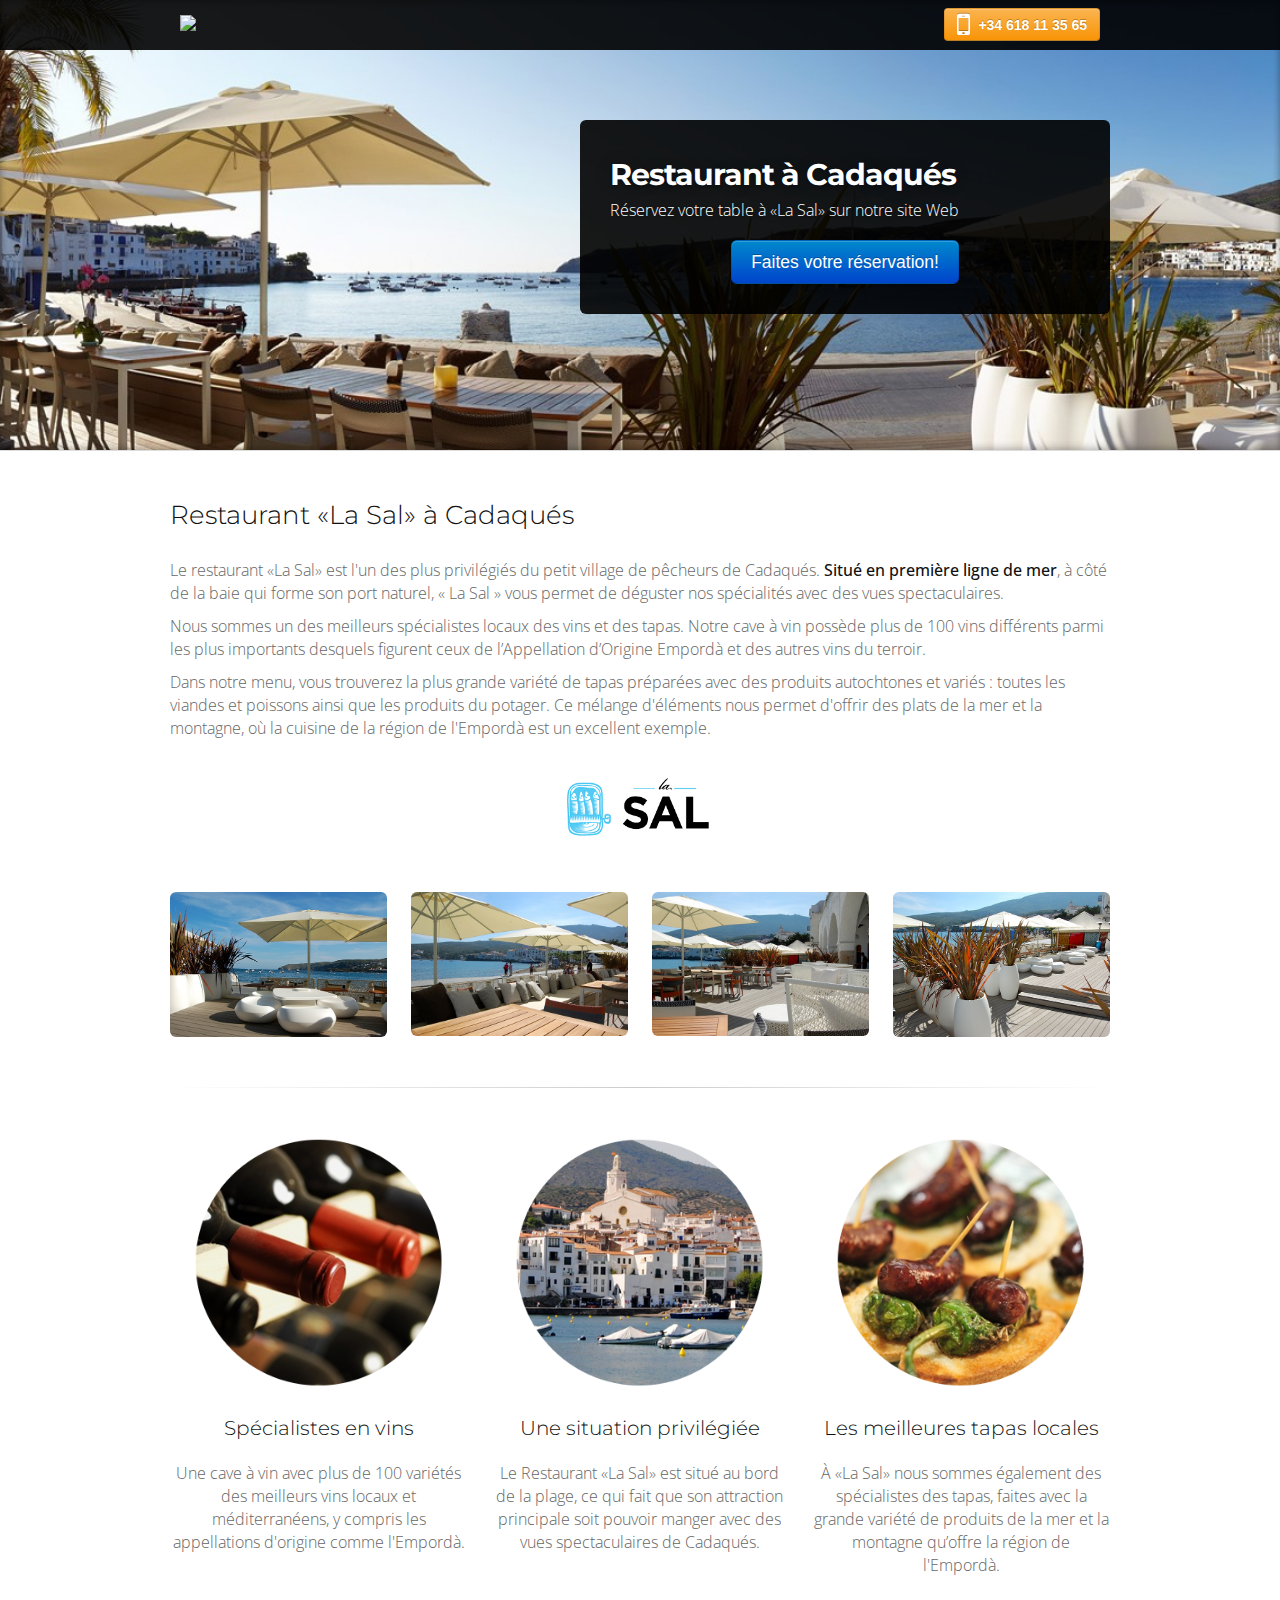
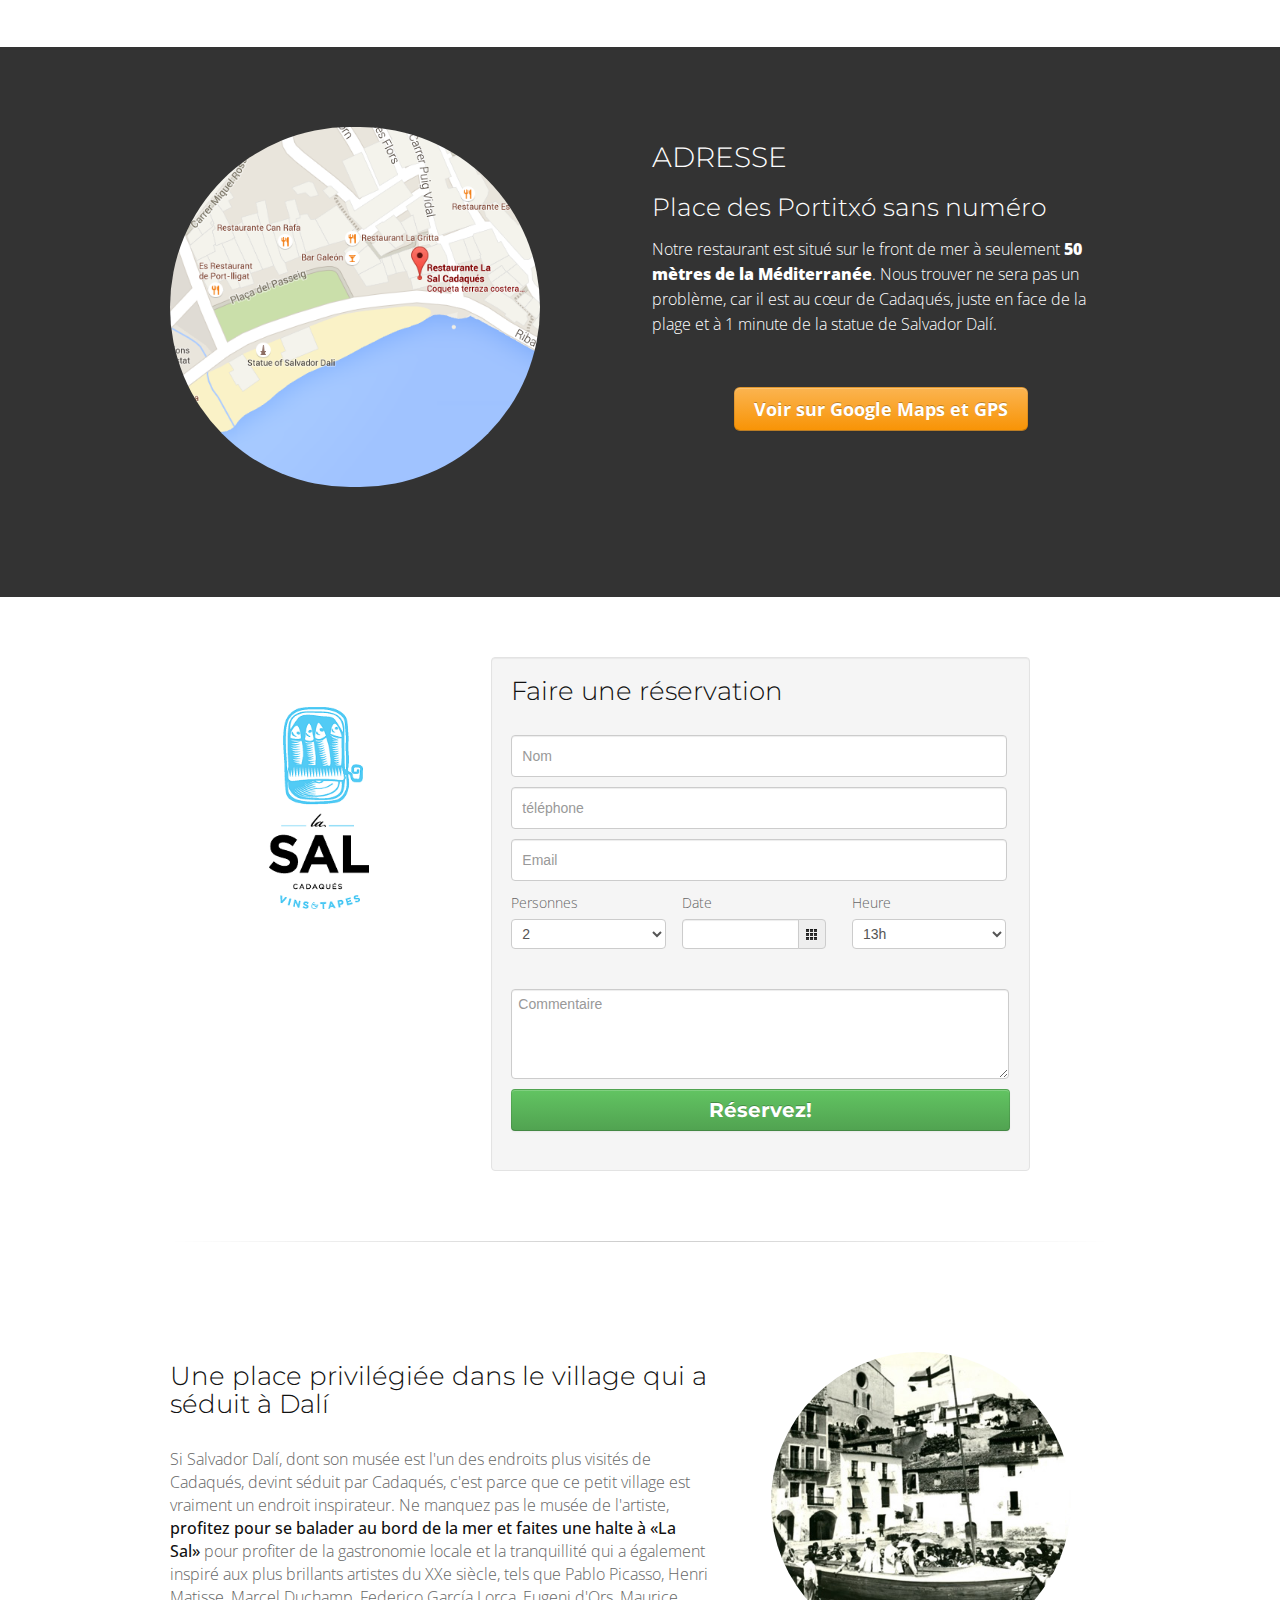
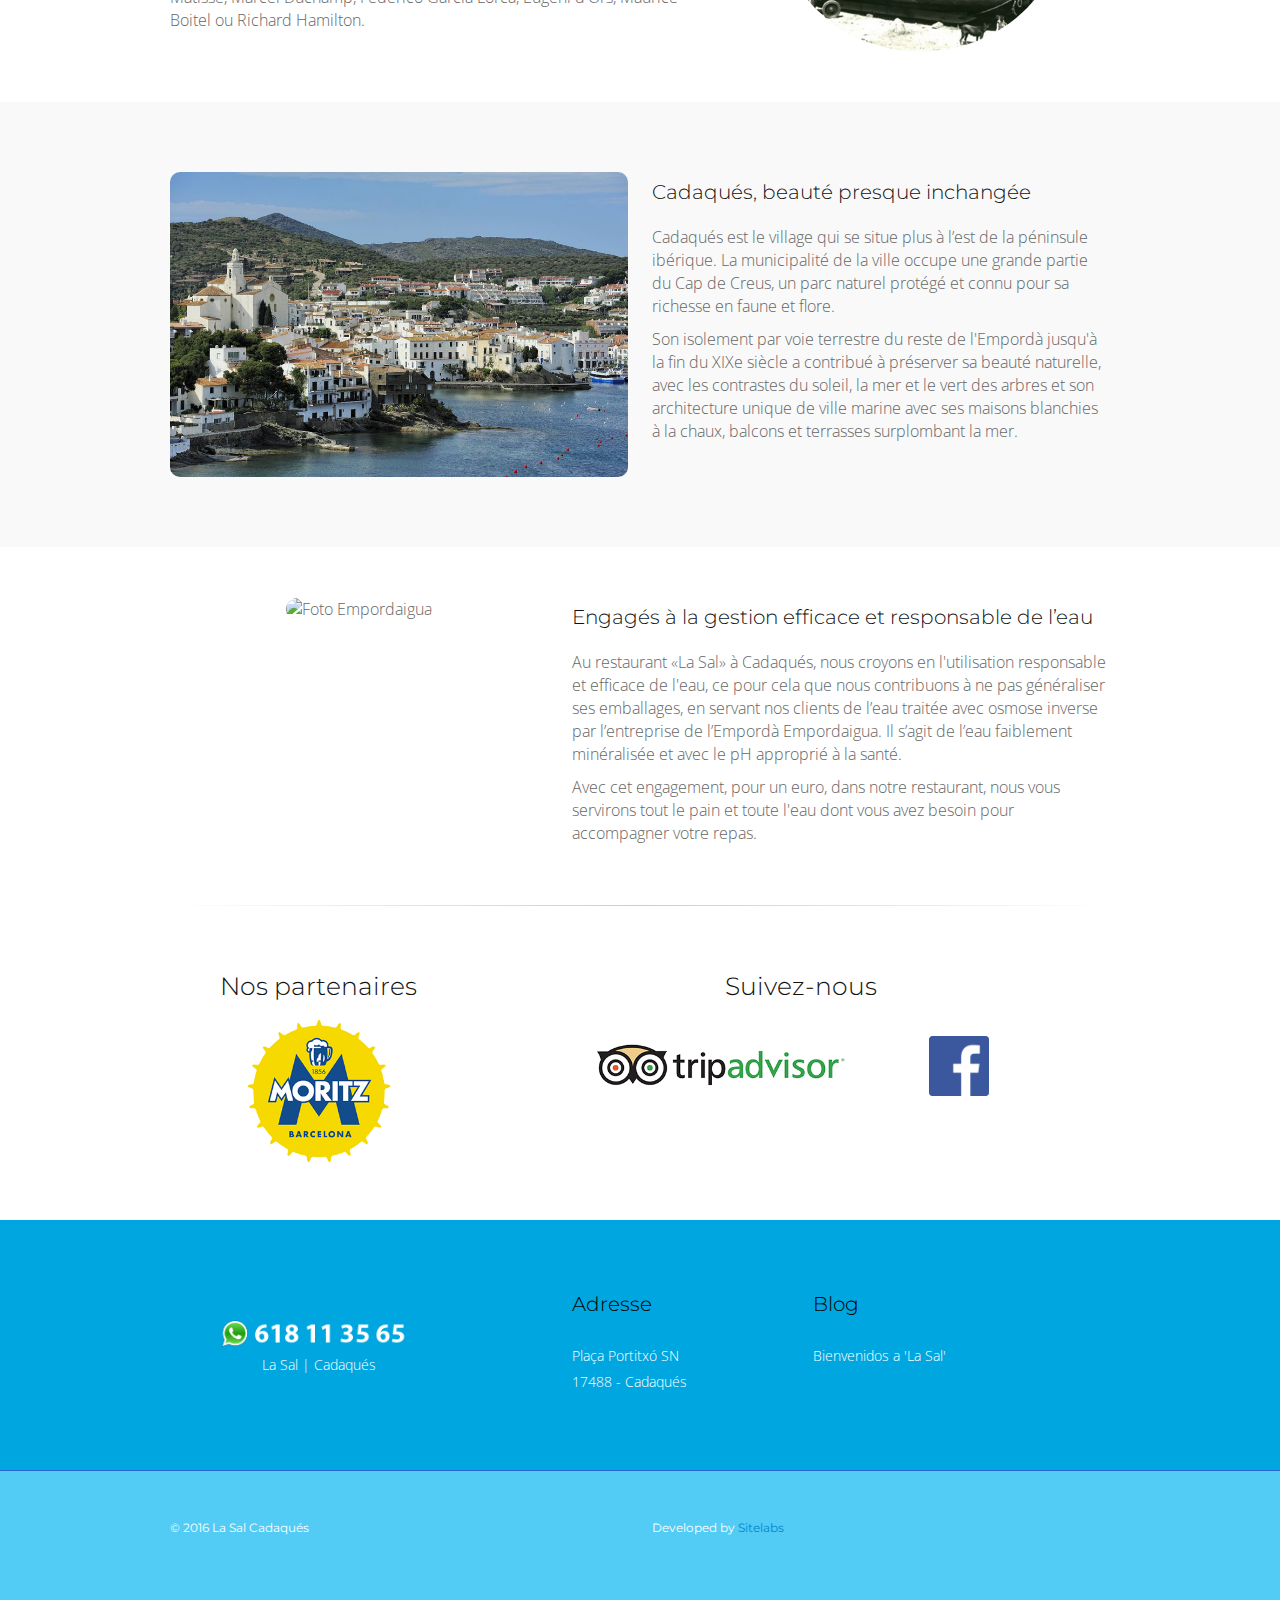
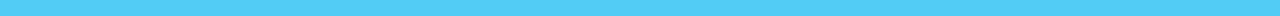
==== index.html @ 316ff5d0 "Developed by sitelabs" ====
<!DOCTYPE html>
<head>
  <meta name="viewport" content="width=device-width, initial-scale=1.0">
  <meta charset="UTF-8" />
  <title>Restaurant à Cadaqués - La Sal</title>
      <link rel="stylesheet" type="text/css" media="all" href="css/lightbox.min.css"/>

  <link rel="stylesheet" type="text/css" media="all" href="bootstrap.css" />
  <link rel="stylesheet" type="text/css" media="all" href="docs.css" />
  <link rel="stylesheet" type="text/css" media="all" href="style.css" />
  <link rel="stylesheet" type="text/css" media="all" href="css/bootstrap-datepicker.css"/>

  <link href='http://fonts.googleapis.com/css?family=Open+Sans:300,400,700' rel='stylesheet' type='text/css'>
  <link href='https://fonts.googleapis.com/css?family=Montserrat:400,700' rel='stylesheet' type='text/css'>
  <link rel="stylesheet" href="http://maxcdn.bootstrapcdn.com/font-awesome/4.3.0/css/font-awesome.min.css">
  <link rel="alternate" href="http://restaurantcadaques.fr/" hreflang="fr-FR" />
  <link rel="alternate" href="http://lasalcadaques.com/" hreflang="es-ES" />
  <meta name="description" content="Le restaurant «La Sal» est l&#039;un des plus privilégiés du petit village de pêcheurs de Cadaqués. Situé en première ligne de mer, à côté de la baie qui forme son port naturel, « La Sal » vous permet de déguster nos spécialités avec des vues spectaculaires."/>
  <link rel="canonical" href="http://restaurantcadaques.fr/" />
  <meta property="og:locale" content="fr_FR" />
  <meta property="og:type" content="website" />
  <meta property="og:title" content="Restaurant à Cadaqués - La Sal" />
  <meta property="og:description" content="Le restaurant «La Sal» est l&#039;un des plus privilégiés du petit village de pêcheurs de Cadaqués. Situé en première ligne de mer, à côté de la baie qui forme son port naturel, « La Sal » vous permet de déguster nos spécialités avec des vues spectaculaires." />
  <meta property="og:url" content="http://restaurantcadaques.fr/" />
  <link rel='shortlink' href='http://restaurantcadaques.fr/' />
  <script src="http://getbootstrap.com/2.3.2/assets/js/jquery.js"></script>
  <script src="http://getbootstrap.com/2.3.2/assets/js/bootstrap.js"></script>
  <script src="js/bootstrap-datepicker.js"></script>
  <script src="js/locales/bootstrap-datepicker.fr.min.js" charset="UTF-8"></script>
  <script src="js/locales/bootstrap-datepicker.fr-CH.min.js" charset="UTF-8"></script>

</head>
<body>
  <div class="navbar navbar navbar-static-top" style="font-family: arial; font-weight: bold;">
    <div class="supra-header">
      <div class="container">
        <div style="float: left;
          color: #ccc;
          height: 0px !important;
          margin-top: 0px !important;
          padding-top: 0px !important;
          display: inline;
          line-height: 0px;">
          <div style="padding: 0px 10px 0px 0px; display:inline; font-size:14px;">
            <div id="TA_socialButtonBubbles979" class="TA_socialButtonBubbles">
              <ul id="tAW6vbIi" class="TA_links 1vDCCYO35QNq">
                <li id="2usbjla86dh" class="i0vZUj">
                  <a target="_blank" href="http://www.tripadvisor.es/Restaurant_Review-g580326-d2718747-Reviews-La_Sal-Cadaques_Costa_Brava_Province_of_Girona_Catalonia.html"><img src="https://www.tripadvisor.es/img/cdsi/img2/branding/socialWidget/20x28_green-21693-2.png"/></a>
                </li>
              </ul>
            </div>
          </div>
        </div>
        <div style="float:right; color: #ccc;">
          
          <div style="padding: 0px 10px 0px 0px; display:inline; font-size:14px;"> <a onclick="ga('send', 'event', 'telefono', 'llamadatelefono');" class="btn-warning btn" href="tel:+34618113565"><i class="fa fa-mobile"></i><span class="numero">+34 618 11 35 65</span></a></div>
        </div>
      </div>
    </div>
  </div>
  <header class="jumbotron subhead">
    <div class="container" >
      <div class="row fluid">
        <div class="span5" style="margin-top: 120px; float:right; background:rgba(0,0,0, 0.9); padding:30px; border-radius:6px">
          <h1>Restaurant à Cadaqués</h1>
          <p>Réservez votre table à «La Sal» sur notre site Web</p>
          <div style="text-align:center">
            <a href="#reservation"><button class="btn btn-large btn-primary" type="button">Faites votre réservation!</button></a>
          </div>
        </div></div>
      </div>
    </header>
    <div class="container">
      <div class="row-fluid" style="margin-top:40px" >
        <div class="span12">
          <h2>Restaurant «La Sal» à Cadaqués</h2>
          <p>Le restaurant «La Sal» est l'un des plus privilégiés du petit village de pêcheurs de Cadaqués. <strong>Situé en première ligne de mer</strong>, à côté de la baie qui forme son port naturel, « La Sal » vous permet de déguster nos spécialités avec des vues spectaculaires.</p>
          
          <p>Nous sommes un des meilleurs spécialistes locaux des vins et des tapas. Notre cave à vin possède plus de 100 vins différents parmi les plus importants desquels figurent ceux de l’Appellation d’Origine Empordà et des autres vins du terroir.</p>
          
          <p>Dans notre menu, vous trouverez la plus grande variété de tapas préparées avec des produits autochtones et variés : toutes les viandes et poissons ainsi que les produits du potager. Ce mélange d'éléments nous permet d'offrir des plats de la mer et la montagne, où la cuisine de la région de l'Empordà est un excellent exemple.</p>
        </div>
        
      </div>



      <div class="text-center" style="margin-top:0px">
        <img class="logo" src="lasal-logo.png">
      </div>

      
      <div class="row-fluid sliderdesktop" style="margin-top:40px">
        
        <div class="span3">
 <a class="example-image-link" href="restaurant-terrasse.JPG" data-lightbox="example-set" data-title="Terrasse"><img class="example-image img-rounded slide-image" src="restaurant-terrasse.JPG" alt=""/></a>
        </div>


        <div class="span3">
 <a class="example-image-link" href="terrasse3.JPG" data-lightbox="example-set" data-title="Terrasse La Sal."><img class="example-image img-rounded slide-image" src="terrasse3.JPG" alt=""/></a>
        </div>


        <div class="span3">
 <a class="example-image-link" href="terrasse4.JPG" data-lightbox="example-set" data-title="Terrasse La Sal."><img class="example-image img-rounded slide-image" src="terrasse4.JPG" alt=""/></a>
        </div>


             <div class="span3">
 <a class="example-image-link" href="terasse-2.JPG" data-lightbox="example-set" data-title="Terrasse La Sal."><img class="example-image img-rounded slide-image" src="terasse-2.JPG" alt=""/></a>
        </div>


      </div>






    <div class="row-fluid sliderphone" style="margin-top:40px">
        
        <div class="span3">
<img class="example-image img-rounded slide-image" src="restaurant-terrasse.JPG" alt=""/>
        </div>



             <div class="span3">
 <img class="example-image img-rounded slide-image" src="terasse-2.JPG" alt=""/>
        </div>


      </div>







      <hr class="soften">
      <div class="row-fluid text-center" style="margin-top:40px" >
        <div class="span4 inic">
          <img style="max-width:250px" src="vino-cadaques.png" alt="Los mejores vinos de Cadaqués">
          <h4 style="margin-top:30px">Spécialistes en vins</h4>
          <p>Une cave à vin avec plus de 100 variétés des meilleurs vins locaux et méditerranéens, y compris les appellations d'origine comme l'Empordà.</p>
        </div>
        <div class="span4 inic">
          <img style="max-width:250px" src="cadaques-pueblo.png" alt="Restaurante con las mejores vistas en Cadaqués">
          <h4 style="margin-top:30px">Une situation privilégiée</h4>
          <p>Le Restaurant «La Sal» est situé au bord de la plage, ce qui fait que son attraction principale soit pouvoir manger avec des vues spectaculaires de Cadaqués.
          </p>
        </div>
        <div class="span4 inic">
          <img style="max-width:250px" src="tapas-cadaques.png" alt="Restaurante tapas Cadaqués">
          <h4 style="margin-top:30px">Les meilleures tapas locales</h4>
          <p>À «La Sal» nous sommes également des spécialistes des tapas, faites avec la grande variété de produits de la mer et la montagne qu’offre la région de l'Empordà.</p>
        </div>
      </div>
    </div>
    <div class="marco" style="width:100%; margin:60px 0; padding: 80px 0; background:#333; background-size:cover">
      <div class="container">
        <div class="row-fluid">
          <div class="span6">
            <img class="img-circle" style="margin-bottom:30px; max-width: 370px; width: 100%" src="la-sal-cadaques-map-petit.PNG">
          </div>
          <div class="span6">
            <h1 style="color:#fff; boder-bottom:1px solid #f0f0f0">ADRESSE</h1>
            <h3 style="color:#fff">Place des Portitxó sans numéro</h3>
            <p style="color: #fff;
              font-size: 16px;
              line-height: 25px;
            font-family: 'open sans';">Notre restaurant est situé sur le front de mer à seulement <strong style="color:#fff; font-weight: 800">50 mètres de la Méditerranée</strong>. Nous trouver ne sera pas un problème, car il est au cœur de Cadaqués, juste en face de la plage et à 1 minute de la statue de Salvador Dalí.</p>
            <div class="text-center" style="margin-top:50px">
              <a href="https://www.google.es/maps/place/Restaurante+en+Cadaqu%C3%A9s+%7C+La+Sal/@42.289188,3.279331,17z/data=!3m1!4b1!4m2!3m1!1s0x12ba6f1546fb7d7d:0x9fe18473de2baabb" class="btn-large btn-warning btn">Voir sur Google Maps et GPS</a>
            </div>
          </div>
        </div>
      </div>
    </div>
    <div class="container" id="reservation">
      <div class="row-fluid">
        <div class="span4 text-center">
          <img style="max-width:100px; margin-top:50px; margin-bottom:30px; border-radius:10px" src="lasal.png" alt="Logo restaurante Cadaqués">
        </div>
        <div class="span7"><div class="well">
          <h2 style="margin-top:0px; margin-bottom: 30px"> Faire une réservation</h2>
          <form action="//formspree.io/marqmarti@gmail.com"
            method="POST">
            <input type="text" name="name" placeholder="Nom" required>
            <input type="text" name="telefono" placeholder="téléphone" required>
            <input type="text" name="mail" placeholder="Email">
            <input type="hidden" name="_next" value="http://restaurantcadaques.fr/merci.html" />
            <div class="row-fluid">
              <div class="span4">
                <p style="margin-bottom: 5px">Personnes</p>
                <select name="personas" id="input_1_5" class="medium gfield_select">
                  <option value="1">1</option>
                  <option value="2" selected="selected">2</option>
                  <option value="3">3</option>
                  <option value="4">4</option>
                  <option value="5">5</option>
                  <option value="6-10">6-10</option>
                  <option value="11-15">11-15</option>
                  <option value="16-20">16-20</option>
                </select>
              </div>
              <div class="span4">
                <p style="margin-bottom: 5px">Date</p>
                <div id="sandbox-container">
                  <div class="input-append date">
                    <input type="text" name="fecha" class="span9"><span class="add-on"><i class="icon-th"></i></span>
                  </div>
                </div>
              </div>
              <div class="span4">
                <p style="margin-bottom: 5px">Heure</p>
                <select name="hora" id="input_1_5" class="medium gfield_select">
                  <option value="12">12h</option>
                  <option value="12" selected="selected">13h</option>
                  <option value="14">14h</option>
                  <option value="15">15h</option>
                  <option value="16">16h</option>
                  <option value="17">17h</option>
                  <option value="18">18h</option>
                  <option value="19">19h</option>
                  <option value="20">20h</option>
                  <option value="21">21h</option>
                  <option value="22">22h</option>
                  <option value="23">23h</option>
                </select>
              </div>
            </div>
            <textarea name="comentario" style="width:97%; height: 80px;margin-top:30px" placeholder="Commentaire"></textarea>
            <input class="btn btn-success btn-block" type="submit" value="Réservez!">
          </form>
          
        </div></div>
      </div>
      <hr class="soften">
      <div class="container">
        <div class="row-fluid" style="margin-top:60px">
          <div class="span7">
            <h2>Une place privilégiée dans le village qui a séduit à Dalí</h2>
            <p>Si Salvador Dalí, dont son musée est l'un des endroits plus visités de Cadaqués, devint séduit par Cadaqués, c'est parce que ce petit village est vraiment un endroit inspirateur. Ne manquez pas le musée de l'artiste, <strong>profitez pour se balader au bord de la mer et faites une halte à «La Sal»</strong> pour profiter de la gastronomie locale et la tranquillité qui a également inspiré aux plus brillants artistes du XXe siècle, tels que Pablo Picasso, Henri Matisse, Marcel Duchamp, Federico García Lorca, Eugeni d'Ors, Maurice Boitel ou Richard Hamilton.</p>
          </div>
          <div class="span5 text-center">
            <img class="img-circle" style="max-width:300px" src="cadaques-foto-antigua.jpg" alt="Foto de Cadaqués">
          </div>
        </div>
      </div>
    </div>
    <div style="background:#f9f9f9; margin:50px 0; padding:70px 0">
      <div class="container">
        
        <div class="row-fluid" >
          <div class="span6">
            <img style="border-radius:10px" src="cadaques-vista.jpg" alt="Panorámica Cadaqués">
          </div>
          <div class="span6">
            <h4>Cadaqués, beauté presque inchangée</h4>
            <p>Cadaqués est le village qui se situe plus à l’est de la péninsule ibérique. La municipalité de la ville occupe une grande partie du Cap de Creus, un parc naturel protégé et connu pour sa richesse en faune et flore.</p>
            
            <p>Son isolement par voie terrestre du reste de l'Empordà jusqu'à la fin du XIXe siècle a contribué à préserver sa beauté naturelle, avec les contrastes du soleil, la mer et le vert des arbres et son architecture unique de ville marine avec ses maisons blanchies à la chaux, balcons et terrasses surplombant la mer.</p>
          </div>
        </div>
      </div>
    </div>
  </div>
  <div class="container">
    <div class="row-fluid" >
      <div class="span5 text-center">
        <img class="img-circle" style="max-width:300px" src="http://www.lasalcadaques.com/wp-content/uploads/2015/01/botella-personalizada-la-sal-empordaigua-cadaques-terraza-mar.jpg" alt="Foto Empordaigua">
      </div>
      <div class="span7">
        <h4>Engagés à la gestion efficace et responsable de l’eau</h4>
        <p>Au restaurant «La Sal» à Cadaqués, nous croyons en l'utilisation responsable et efficace de l'eau, ce pour cela que nous contribuons à ne pas généraliser ses emballages, en servant nos clients de l’eau traitée avec osmose inverse par l’entreprise de l’Empordà Empordaigua. Il s’agit de l’eau faiblement minéralisée et avec le pH approprié à la santé.</p>
        
        <p>Avec cet engagement, pour un euro, dans notre restaurant, nous vous servirons tout le pain et toute l'eau dont vous avez besoin pour accompagner votre repas.</p>
      </div>
    </div>
    <hr class="soften">
    <div class="row-fluid text-center" style="margin-top:50px">
      <div class="span4">
        <h3 style="text-align:center">Nos partenaires</h3>
        <img style="max-width:150px" src="moritz.png" alt="Logo cerveza moritz">
      </div>
      <div class="span8">
        <h3 style="text-align:center">Suivez-nous</h3>
        <div class="row-fluid text-center" style="margin-top:30px; margin-bottom:90px">
          <div class="span5 offset2">
            <a href="http://www.tripadvisor.es/Restaurant_Review-g580326-d2718747-Reviews-La_Sal-Cadaques_Costa_Brava_Province_of_Girona_Catalonia.html"><img src="tripadvisor.png" alt="Logo cerveza moritz"></a>
          </div>
          <div class="span4">
            <a href="https://www.facebook.com/lasalcadaques"><img style="max-width:60px" src="facebooklogo.png" alt="Logo Facebook"></a>
          </div>
        </div>
      </div>
    </div>
    
  </div>
  <div class="footer" style="position:relative; z-index:1">
    <div class="container">
      <div class="row-fluid">
        <div class="span4" style="padding-top:30px">
          <img style="max-width:200px; margin-bottom:10px"  src="whatsapp-tel.png">
          <p style="text-align:center">La Sal | Cadaqués</p>
        </div>
        <div class="span2 offset1">
          <h2>Adresse</h2>
          <p>Plaça Portitxó SN</p>
          <p>17488 - Cadaqués</p>
        </div>
        <div class="span2 offset1">
          <h2>Blog</h2>
          <p><a href="http://www.lasalcadaques.com/2014/07/18/bienvenidos-a-la-sal-cadaques/">Bienvenidos a 'La Sal'</a></p>
        </div>
      </div>
    </div>
  </div>
  <div class="subfooter">
    <div class="container">
      <div class="row-fluid">
        <div class="span6">
          <h2>© 2016 La Sal Cadaqués</h2>
        </div>

          <div class="span6 text-right">
          <h2>Developed by <a href="http://sitelabs.es" title="Diseño web Barcelona" ref="nofollow">Sitelabs</a></h2>
        </div>
        
        
        <div class="span5 offset3" style="font-size: 12px; margin-top: 5px">
        </div>
      </div>
    </div>
  </div>


  <script src="js/lightbox.min.js"></script>


  <script type="text/javascript">
  $('#sandbox-container .input-append.date').datepicker({
  format: "dd/mm/yyyy",
  weekStart: 1,
  language: "fr",
  autoclose: true,
  disableTouchKeyboard: true


  });
  </script>


<script>
  (function(i,s,o,g,r,a,m){i['GoogleAnalyticsObject']=r;i[r]=i[r]||function(){
  (i[r].q=i[r].q||[]).push(arguments)},i[r].l=1*new Date();a=s.createElement(o),
  m=s.getElementsByTagName(o)[0];a.async=1;a.src=g;m.parentNode.insertBefore(a,m)
  })(window,document,'script','//www.google-analytics.com/analytics.js','ga');

  ga('create', 'UA-73889760-1', 'auto');
  ga('send', 'pageview');

</script>
  
</body>
</html>
---- docs.css ----
/* Add additional stylesheets below
-------------------------------------------------- */
/*
  Bootstrap's documentation styles
  Special styles for presenting Bootstrap's documentation and examples
  */



/* Body and structure
-------------------------------------------------- */

body {
  position: relative;
  font-family: arial;
}

/* Code in headings */
h3 code {
  font-size: 14px;
  font-weight: normal;
}


h1, h2, h3, h4, h5, h6 {
font-family: 'Open Sans';
}

h1 {font-size:28px;}
h2 {font-size:22px; line-height: 28px}


/* Tweak navbar brand link to be super sleek
-------------------------------------------------- */

body > .navbar {
  font-size: 13px;
}

/* Change the docs' brand */
body > .navbar .brand {
 color: #cccccc;
 float: right;
 font-family: Arial;
 font-weight: bold;
 padding: 23px 0;
 text-shadow: 0 1px 9px #000000, 0 0 30px rgba(255, 255, 255, 0.125);
 -webkit-transition: all .2s linear;
 -moz-transition: all .2s linear;
 transition: all .2s linear;
}
body > .navbar .brand:hover {
  text-decoration: none;
  text-shadow: 0 1px 0 rgba(255,255,255,.1), 0 0 30px rgba(255,255,255,.4);
}


/* Sections
-------------------------------------------------- */

/* padding for in-page bookmarks and fixed navbar */
section {
  padding-top: 30px;
}
section > .page-header,
section > .lead {
  color: #5a5a5a;
}
section > ul li {
  margin-bottom: 5px;
}

/* Separators (hr) */
.bs-docs-separator {
  margin: 40px 0 39px;
}

/* Faded out hr */
hr.soften {
  height: 1px;
  margin: 50px 0;
  background-image: -webkit-linear-gradient(left, rgba(0,0,0,0), rgba(0,0,0,.2), rgba(0,0,0,0));
  background-image:    -moz-linear-gradient(left, rgba(0,0,0,0), rgba(0,0,0,.2), rgba(0,0,0,0));
  background-image:     -ms-linear-gradient(left, rgba(0,0,0,0), rgba(0,0,0,.2), rgba(0,0,0,0));
  background-image:      -o-linear-gradient(left, rgba(0,0,0,0), rgba(0,0,0,.2), rgba(0,0,0,0));
  border: 0;
}



/* Jumbotrons
-------------------------------------------------- */

/* Base class
------------------------- */
.jumbotron {
  position: relative;
  color: #fff;
  height:450px;
  text-align: center;
  text-shadow: 0 1px 3px rgba(0,0,0,.4), 0 0 30px rgba(0,0,0,.075);
  background-image: url('restaurante-cadaques.jpg');
background-size: cover;
background-repeat: no-repeat;
background-position: center;
  -webkit-box-shadow: inset 0 3px 7px rgba(0,0,0,.2), inset 0 -3px 7px rgba(0,0,0,.2);
  -moz-box-shadow: inset 0 3px 7px rgba(0,0,0,.2), inset 0 -3px 7px rgba(0,0,0,.2);
  box-shadow: inset 0 3px 7px rgba(0,0,0,.2), inset 0 -3px 7px rgba(0,0,0,.2);
}
.jumbotron h1 {
  font-size: 80px;
  font-weight: bold;
  letter-spacing: -1px;
  line-height: 1;
}
.jumbotron p {
  font-size: 16px;
  font-weight: 300;
  line-height: 1.25;
  margin-bottom: 3px;
}

/* Link styles (used on .masthead-links as well) */
.jumbotron a {
  color: #fff;
  color: rgba(255,255,255,.5);
  -webkit-transition: all .2s ease-in-out;
  -moz-transition: all .2s ease-in-out;
  transition: all .2s ease-in-out;
}
.jumbotron a:hover {
  color: #fff;
  text-shadow: 0 0 10px rgba(255,255,255,.25);
}

/* Download button */
.masthead .btn {
  padding: 19px 24px;
  font-size: 24px;
  font-weight: 200;
  color: #fff; /* redeclare to override the `.jumbotron a` */
  border: 0;
  -webkit-border-radius: 6px;
  -moz-border-radius: 6px;
  border-radius: 6px;
  -webkit-box-shadow: inset 0 1px 0 rgba(255,255,255,.1), 0 1px 5px rgba(0,0,0,.25);
  -moz-box-shadow: inset 0 1px 0 rgba(255,255,255,.1), 0 1px 5px rgba(0,0,0,.25);
  box-shadow: inset 0 1px 0 rgba(255,255,255,.1), 0 1px 5px rgba(0,0,0,.25);
  -webkit-transition: none;
  -moz-transition: none;
  transition: none;
}
.masthead .btn:hover {
  -webkit-box-shadow: inset 0 1px 0 rgba(255,255,255,.1), 0 1px 5px rgba(0,0,0,.25);
  -moz-box-shadow: inset 0 1px 0 rgba(255,255,255,.1), 0 1px 5px rgba(0,0,0,.25);
  box-shadow: inset 0 1px 0 rgba(255,255,255,.1), 0 1px 5px rgba(0,0,0,.25);
}
.masthead .btn:active {
  -webkit-box-shadow: inset 0 2px 4px rgba(0,0,0,.1), 0 1px 0 rgba(255,255,255,.1);
  -moz-box-shadow: inset 0 2px 4px rgba(0,0,0,.1), 0 1px 0 rgba(255,255,255,.1);
  box-shadow: inset 0 2px 4px rgba(0,0,0,.1), 0 1px 0 rgba(255,255,255,.1);
}


/* Pattern overlay
------------------------- */
.jumbotron .container {
  position: relative;
  z-index: 2;
}
.jumbotron:after {
  content: '';
  display: block;
  position: absolute;
  top: 0;
  right: 0;
  bottom: 0;
  left: 0;
  background: url(https://jetstrap-site.s3.amazonaws.com/images/main_bg_grid_tile.png) repeat center center;
  opacity: 1;
}


/* Masthead (docs home)
------------------------- */
.masthead {
  padding: 85px 0 0px;
  margin-bottom: 0;
  color: #fff;
}
.masthead h1 {
  border-bottom: 1px dotted #7D7D7D;
  font-size: 60px;
  letter-spacing: -2px;
  line-height: 1;
  margin-bottom: 5px;
  padding-bottom: 15px;
  width: 89%;
  font-family:Arial;
}
.masthead p {
  font-size: 30px;
  font-weight: 100;
  line-height: 1.25;
  letter-spacing: -1pt;
  font-family: 'Arial';
}

/* Textual links in masthead */
.masthead-links {
  margin: 0;
  list-style: none;
}
.masthead-links li {
  display: inline;
  padding: 0 10px;
  color: rgba(255,255,255,.25);
}

/* Social proof buttons from GitHub & Twitter */
.bs-docs-social {
  background: url("../img/textured_paper.png") repeat scroll 0 0 transparent;
  border-bottom: 1px solid #CBCBCB;
  border-top: 1px solid #FFFFFF;
  line-height: 1;
  padding: 8px 0 8px 20px;
  text-align: left;
}

/* Quick links on Home */
.bs-docs-social-buttons {
  margin-left: 0;
  margin-bottom: 0;
  padding-left: 0;
  list-style: none;
}
.bs-docs-social-buttons li {
  display: inline-block;
  padding: 5px 8px;
  line-height: 1;
  *display: inline;
  *zoom: 1;
}

/* Subhead (other pages)
------------------------- */
.subhead {
  text-align: left;
  border-bottom: 1px solid #ddd;
}

.subhead p {
  margin-bottom: 20px;
}
.subhead .navbar {
  display: none;
}



/* Marketing section of Overview
-------------------------------------------------- */

.marketing {
  text-align: center;
  color: #333;
}
.marketing h1 {
  font-family: 'Open sans';
  font-size: 60px;
  font-weight: 700;
  letter-spacing: -1px;
  line-height: 1;
  margin: 60px 0 10px;
}
.marketing h2 {
  color: #55555;
  font-family: 'Open Sans';
  font-size: 20px;
  font-weight: bold;
  margin-bottom: 20px;
  line-height: 22px;

}
.marketing p {
  font-size: 13px;
  line-height: 20px ;
  font-family: 'Arial';
  color:#888;
}
.marketing .marketing-byline {
  margin-bottom: 40px;
  font-size: 20px;
  font-weight: 300;
  line-height: 1.25;
  color: #999;
}
.marketing-img {
  display: block;
  margin: 0 auto 30px;
  max-height: 145px;
}



/* Footer
-------------------------------------------------- */

.footer {
  text-align: center;
  padding: 70px 0;
  margin-top: 30px;
background-color: #00a6df;
}
.footer p {
  margin-bottom: 0;
  color: #fff;
}
.footer-links {
  margin: 10px 0;
}
.footer-links li {
  display: inline;
  padding: 0 2px;
}
.footer-links li:first-child {
  padding-left: 0;
}

.subfooter {  padding: 10px 0;
}



.footer h2 {
font-size: 20px;
color: #000;
margin-top: 0px;
text-align: left;
position: relative;
z-index: 2;

}

.subfooter h2 {
    font-size: 12px;
    color: #FFF;
    margin-top: 0;
    text-align: left;
    font-weight: normal;
    margin-top: 34px;

}
.footer p {
    font-size: 14px;
    line-height: 16px;
    text-align: left;
    margin-bottom: 10px;
    z-index: 3;
    position: relative;
}


.footer a {color:#fff;}

.footer a:hover {color:#e5e5e5;
  transition: 0.2s;}

  .subfooter {
border-top: 1px solid #2765cb;
text-align: center;
  background-color: #52cbf5;

  }

  .subfooter .span4 {min-height: 0px}

  .subfooter h2 {line-height: 14px; padding:6px 0; color:#FFF;}

  .logbege {
   color: #3A3A3A;
   font-size: 130px;
   margin-left: -171px;
   margin-top: -27px;
   position: absolute;
   z-index: 1


 }


 .subfooter .sociales i {
  font-size:25px;
  margin-right:10px;
}


.subfooter .sociales a {
 color:#bbb;
 transition:0.7s;

}

.subfooter .sociales a:hover {
 color:#999;
 transition:0.3s;
}


/* Special grid styles
-------------------------------------------------- */

.show-grid {
  margin-top: 10px;
  margin-bottom: 20px;
}
.show-grid [class*="span"] {
  background-color: #eee;
  text-align: center;
  -webkit-border-radius: 3px;
  -moz-border-radius: 3px;
  border-radius: 3px;
  min-height: 40px;
  line-height: 40px;
}
.show-grid [class*="span"]:hover {
  background-color: #ddd;
}
.show-grid .show-grid {
  margin-top: 0;
  margin-bottom: 0;
}
.show-grid .show-grid [class*="span"] {
  margin-top: 5px;
}
.show-grid [class*="span"] [class*="span"] {
  background-color: #ccc;
}
.show-grid [class*="span"] [class*="span"] [class*="span"] {
  background-color: #999;
}



/* Mini layout previews
-------------------------------------------------- */
.mini-layout {
  border: 1px solid #ddd;
  -webkit-border-radius: 6px;
  -moz-border-radius: 6px;
  border-radius: 6px;
  -webkit-box-shadow: 0 1px 2px rgba(0,0,0,.075);
  -moz-box-shadow: 0 1px 2px rgba(0,0,0,.075);
  box-shadow: 0 1px 2px rgba(0,0,0,.075);
}
.mini-layout,
.mini-layout .mini-layout-body,
.mini-layout.fluid .mini-layout-sidebar {
  height: 300px;
}
.mini-layout {
  margin-bottom: 20px;
  padding: 9px;
}
.mini-layout div {
  -webkit-border-radius: 3px;
  -moz-border-radius: 3px;
  border-radius: 3px;
}
.mini-layout .mini-layout-body {
  background-color: #dceaf4;
  margin: 0 auto;
  width: 70%;
}
.mini-layout.fluid .mini-layout-sidebar,
.mini-layout.fluid .mini-layout-header,
.mini-layout.fluid .mini-layout-body {
  float: left;
}
.mini-layout.fluid .mini-layout-sidebar {
  background-color: #bbd8e9;
  width: 20%;
}
.mini-layout.fluid .mini-layout-body {
  width: 77.5%;
  margin-left: 2.5%;
}



/* Download page
-------------------------------------------------- */

.download .page-header {
  margin-top: 36px;
}
.page-header .toggle-all {
  margin-top: 5px;
}

/* Space out h3s when following a section */
.download h3 {
  margin-bottom: 5px;
}
.download-builder input + h3,
.download-builder .checkbox + h3 {
  margin-top: 9px;
}

/* Fields for variables */
.download-builder input[type=text] {
  margin-bottom: 9px;
  font-family: Menlo, Monaco, "Courier New", monospace;
  font-size: 12px;
  color: #d14;
}
.download-builder input[type=text]:focus {
  background-color: #fff;
}

/* Custom, larger checkbox labels */
.download .checkbox {
  padding: 6px 10px 6px 25px;
  font-size: 13px;
  line-height: 18px;
  color: #555;
  background-color: #f9f9f9;
  -webkit-border-radius: 3px;
  -moz-border-radius: 3px;
  border-radius: 3px;
  cursor: pointer;
}
.download .checkbox:hover {
  color: #333;
  background-color: #f5f5f5;
}
.download .checkbox small {
  font-size: 12px;
  color: #777;
}

/* Variables section */
#variables label {
  margin-bottom: 0;
}

/* Giant download button */
.download-btn {
  margin: 36px 0 108px;
}
#download p,
#download h4 {
  max-width: 50%;
  margin: 0 auto;
  color: #999;
  text-align: center;
}
#download h4 {
  margin-bottom: 0;
}
#download p {
  margin-bottom: 18px;
}
.download-btn .btn {
  display: block;
  width: auto;
  padding: 19px 24px;
  margin-bottom: 27px;
  font-size: 30px;
  line-height: 1;
  text-align: center;
  -webkit-border-radius: 6px;
  -moz-border-radius: 6px;
  border-radius: 6px;
}



/* Misc
-------------------------------------------------- */

/* Make tables spaced out a bit more */
h2 + table,
h3 + table,
h4 + table,
h2 + .row {
  margin-top: 5px;
}

/* Example sites showcase */
.example-sites {
  xmargin-left: 20px;
}
.example-sites img {
  max-width: 100%;
  margin: 0 auto;
}

.scrollspy-example {
  height: 200px;
  overflow: auto;
  position: relative;
}


/* Fake the :focus state to demo it */
.focused {
  border-color: rgba(82,168,236,.8);
  -webkit-box-shadow: inset 0 1px 3px rgba(0,0,0,.1), 0 0 8px rgba(82,168,236,.6);
  -moz-box-shadow: inset 0 1px 3px rgba(0,0,0,.1), 0 0 8px rgba(82,168,236,.6);
  box-shadow: inset 0 1px 3px rgba(0,0,0,.1), 0 0 8px rgba(82,168,236,.6);
  outline: 0;
}

/* For input sizes, make them display block */
.docs-input-sizes select,
.docs-input-sizes input[type=text] {
  display: block;
  margin-bottom: 9px;
}

/* Icons
------------------------- */
.the-icons {
  margin-left: 0;
  list-style: none;
}
.the-icons li {
  float: left;
  width: 25%;
  line-height: 25px;
}
.the-icons i:hover {
  background-color: rgba(255,0,0,.25);
}

/* Example page
------------------------- */
.bootstrap-examples h4 {
  margin: 10px 0 5px;
}
.bootstrap-examples p {
  font-size: 13px;
  line-height: 18px;
}
.bootstrap-examples .thumbnail {
  margin-bottom: 9px;
  background-color: #fff;
}






/* Responsive docs
-------------------------------------------------- */

/* Utility classes table
------------------------- */
.responsive-utilities th small {
  display: block;
  font-weight: normal;
  color: #999;
}
.responsive-utilities tbody th {
  font-weight: normal;
}
.responsive-utilities td {
  text-align: center;
}
.responsive-utilities td.is-visible {
  color: #468847;
  background-color: #dff0d8 !important;
}
.responsive-utilities td.is-hidden {
  color: #ccc;
  background-color: #f9f9f9 !important;
}

/* Responsive tests
------------------------- */
.responsive-utilities-test {
  margin-top: 5px;
  margin-left: 0;
  list-style: none;
  overflow: hidden; /* clear floats */
}
.responsive-utilities-test li {
  position: relative;
  float: left;
  width: 25%;
  height: 43px;
  font-size: 14px;
  font-weight: bold;
  line-height: 43px;
  color: #999;
  text-align: center;
  border: 1px solid #ddd;
  -webkit-border-radius: 4px;
  -moz-border-radius: 4px;
  border-radius: 4px;
}
.responsive-utilities-test li + li {
  margin-left: 10px;
}
.responsive-utilities-test span {
  position: absolute;
  top:    -1px;
  left:   -1px;
  right:  -1px;
  bottom: -1px;
  -webkit-border-radius: 4px;
  -moz-border-radius: 4px;
  border-radius: 4px;
}
.responsive-utilities-test span {
  color: #468847;
  background-color: #dff0d8;
  border: 1px solid #d6e9c6;
}




/* Responsive
-------------------------------------------------- */

/* Desktop large
------------------------- */
@media (min-width: 1200px) {
  .bs-docs-container {
    max-width: 970px;
  }
  .bs-docs-sidenav {
    width: 220px;
  }
  .bs-docs-sidenav > li > a {
    width: 230px \9; /* Override the previous IE8-9 hack */
  }
}

/* Desktop
------------------------- */
@media (max-width: 980px) {
  /* Unfloat brand */
  body > .navbar-fixed-top .brand {
    float: left;
    margin-left: 0;
    padding-left: 10px;
    padding-right: 10px;
  }

  /* Inline-block quick links for more spacing */
  .quick-links li {
    display: inline-block;
    margin: 5px;
  }

  /* When affixed, space properly */
  .bs-docs-sidenav {
    top: 0;
    width: 218px;
    margin-top: 30px;
    margin-right: 0;
  }

  .subhead h1,
  .subhead .lead {
    margin-right: 0;
  }
  .carbonad {
    position: static;
    margin: 0 !important;
  }
}





/* Tablet to desktop
------------------------- */
@media (min-width: 768px) and (max-width: 979px) {
  /* Remove any padding from the body */
  body {
    padding-top: 0;
  }
  /* Widen masthead and social buttons to fill body padding */
  .jumbotron {
    margin-top: -20px; /* Offset bottom margin on .navbar */
  }
  /* Adjust sidenav width */
  .bs-docs-sidenav {
    width: 166px;
    margin-top: 20px;
  }


  .masthead {
    padding: 30px 0 0;
  }

  .masthead p {
    font-size: 24px;}
  }

/* Tablet
------------------------- */
@media (max-width: 767px) {
  /* Remove any padding from the body */
  body {
    padding-top: 0;
  }

  /* Widen masthead and social buttons to fill body padding */
  .jumbotron {
    padding: 20px 20px;
    margin-right: -20px;
    margin-left:  -20px;
  }

  .masthead p,
  .masthead .btn {
    font-size: 24px;
  }
  .marketing .span4 {
    margin-bottom: 40px;
  }


  .subfooter h2 {

    text-align: center;
  }


.jumbotron2 {
margin-left: -20px;
margin-right: -20px;
padding-left: 20px;
padding-right: 20px;
}

  /* Space out the show-grid examples */
  .show-grid [class*="span"] {
    margin-bottom: 5px;
  }

  /* Sidenav */
  .bs-docs-sidenav {
    width: auto;
    margin-bottom: 20px;
  }
  .bs-docs-sidenav.affix {
    position: static;
    width: auto;
    top: 0;
  }

  /* Unfloat the back to top link in footer */
  .footer {
    margin-left: -20px;
    margin-right: -20px;
    padding-left: 20px;
    padding-right: 20px;
  }
  .footer p {
    margin-bottom: 9px;
  }



  .subfooter {
    margin-left: -20px;
    margin-right: -20px;
    padding-left: 20px;
    padding-right: 20px;
  }

  .subfooter p {
    margin-bottom: 9px;


  }

}

/* Landscape phones
------------------------- */
@media (max-width: 480px) {
  /* Remove padding above jumbotron */
  body {
    padding-top: 0;
  }

  /* Change up some type stuff */
  h2 small {
    display: block;
  }

  /* Downsize the jumbotrons */
  .jumbotron h1 {
    font-size: 45px;
  }
  .jumbotron p,
  .jumbotron .btn {
    font-size: 18px;
  }
  .jumbotron .btn {
    display: block;
    margin: 0 auto;
  }

  /* center align subhead text like the masthead */
  .subhead h1,
  .subhead p {
    text-align: center;
  }


  /* Marketing on home */
  .marketing h1 {
    font-size: 30px;
  }
  .marketing-byline {
    font-size: 18px;
  }

  /* center example sites */
  .example-sites {
    margin-left: 0;
  }
  .example-sites > li {
    float: none;
    display: block;
    max-width: 280px;
    margin: 0 auto 18px;
    text-align: center;
  }
  .example-sites .thumbnail > img {
    max-width: 270px;
  }

  /* Do our best to make tables work in narrow viewports */
  table code {
    white-space: normal;
    word-wrap: break-word;
    word-break: break-all;
  }

  /* Examples: dropdowns */
  .bs-docs-example-submenus > .pull-left {
    float: none;
    clear: both;
  }
  .bs-docs-example-submenus > .pull-left,
  .bs-docs-example-submenus > .pull-left + .pull-left {
    margin-left: 0;
  }
  .bs-docs-example-submenus p {
    margin-bottom: 0;
  }
  .bs-docs-example-submenus .dropup > .dropdown-menu,
  .bs-docs-example-submenus .dropdown > .dropdown-menu {
    margin-bottom: 10px;
    float: none;
    max-width: 180px;
  }

  /* Examples: modal */
  .modal-example .modal {
    position: relative;
    top: auto;
    right: auto;
    bottom: auto;
    left: auto;
  }

  /* Tighten up footer */
  .footer {
    padding-top: 20px;
    padding-bottom: 20px;
  }

  .sidebar ul {margin:0 auto; text-align:center;}
}
---- style.css ----
/*
Theme Name: Clean Start
Theme URI: http://clean-start-theme.com/
Description: Starting point for custom theme making.
Version: 1.1
Author: Ackmann & Dickenson
Author URI: http://ackmanndickenson.com

Tags: clean, basic, starter

The CSS and HTML are released under the GPL:
http://www.opensource.org/licenses/gpl-3.0.html
*/






body {
    margin: 0;
    font-family: 'Open sans' !important;
    font-size: 16px;
    line-height: 23px;
    color: #666;
    background-color: #ffffff;
    font-weight: 300;
}


h1, h2, h3, h4, h5, h6 {
    font-family: 'Montserrat';
    font-weight: 300;
    color: #111;
}

.jumbotron h1 {
    font-size: 30px;
    font-weight: bold;
    letter-spacing: -1px;
    line-height: 1;
    color: #fff;
}


h4 {
    font-size: 20px;
    margin-bottom: 24px;
}

h2 {
    font-size: 26px;
    line-height: 28px;
    margin-bottom: 30px;
}

input.btn.btn-success.btn-block {
    font-weight: bold;
    font-family: 'Montserrat';
    font-size: 20px;
}

strong {
    font-weight: 500;
    color: #111;
}

a.btn-large.btn-warning.btn {
    font-weight: bold;
}

.well p {
    font-size: 14px;
    font-weight: 100;
}


.datepicker {
    font-size: 13px;
    font-family: arial;
}


.logo {
padding-top: 25px;
width: 150px;
padding-bottom: 13px;
}

input {
    width: 95%;
    padding: 10px !important;
}

.supra-header i.fa.fa-mobile {
font-size: 30px;
margin-right: 8px;
line-height: 27px;
float: left;
}

.cartas {
    font-size: 30px !important;
    margin-top: 34px;
    margin-bottom: 3px !important;
}

img.example-image.img-rounded.slide-image:hover {
    opacity: 0.5;
}

.numero {
float: left;
margin-top: 4px;
}
.supra-header a.btn {
margin-top: -4px;
padding: 2px 12px;
margin-bottom: -3px;
}

button.btn.btn-navbar.botonav {
margin-top: 40px;
}

#overview img {
margin: 30px 0;
border-radius: 5px;
}

#overview h3 {
line-height: 27px;
margin-bottom: 20px;
}

h2.paginaheader {
text-align: left;
font-size: 31px;
padding-top: 34px;
text-shadow: 3px 2px 2px #000;}

ul, ol {
padding: 0;
margin: 0 0 10px 10px;
list-style-type: none;
}

.enunciadoheader{
background: #f0f0f0;
padding: 10px 30px 30px 30px;
border-radius: 10px;}

.fa-eur, .fa-desktop, .fa-bullhorn {
color: #ff9900;
font-size: 75px;
}

.sub-menu {
margin: 0;
list-style: none;
}


.fa-check-circle {
color: #29BF15;
font-size: 16px;
}


.fa-times-circle-o
 {
color: #ccc;
font-size: 16px;
}


#main-menu {
margin-top: 35px;
}

.flex-video {
  position: relative;
  padding-top: 25px;
  padding-bottom: 67.5%;
  height: 0;
  margin-bottom: 16px;
  overflow: hidden;
}
 
.flex-video.widescreen { padding-bottom: 57.25%; }
.flex-video.vimeo { padding-top: 0; }
 
.flex-video iframe,
.flex-video object,
.flex-video embed {
  position: absolute;
  top: 0;
  left: 0;
  width: 100%;
  height: 100%;
}

.formhome label.gfield_label {
padding-top: 8px;
font-size: 12px;
text-align:   right;
}

.gform_wrapper .right_label input.medium, .gform_wrapper .right_label select.medium, .gform_wrapper .left_label input.medium, .gform_wrapper .left_label select.medium {
width: 53%;
}


ul#gform_fields_1 {
float: left;
width: 100%;
}

.gform_wrapper .top_label input.medium, .gform_wrapper .top_label select.medium {
width: 100%;
}


ul.formright {
float: right;
border-left:1px solid #ccc;
padding: 19px;
width:  45%;
}


#input_1_7, #input_1_8, #input_1_5, #input_1_2 #input_1_4 {
width: 98% !important;
clear: none !important;
float: left !important;
}

li#field_1_7, #field_1_8 {
width: 45% !important;
float: left !important;
clear: none !important;
}

#field_1_5, #field_1_2, #field_1_4 {
  margin-right: 3% !important;
  width:30% !important;
  clear: none !important;
  float:left;
}


#field_1_8 {margin-left:8% !important;}

input#input_1_1 {
width: 97%;
}

input#input_1_2 {
width: 86%;
}
input#input_1_3 {
width: 86%;
}

.gform_wrapper .gform_footer {
padding: 16px 0 10px 0;
margin: 16px 0 0 0;
clear: both;
text-align: center;
}

#field_1_4 label.gfield_label {
font-weight: bold;
text-align: left;
font-size: 12px;
margin-bottom: 12px;
}



@media only screen and (max-device-width: 800px), only screen and (device-width: 1024px) and (device-height: 600px), only screen and (width: 1280px) and (orientation: landscape), only screen and (device-width: 800px), only screen and (max-width: 767px) {
  .flex-video { padding-top: 0; }
}

.dropdown:hover .dropdown-menu {
    display: block;
 }

 .dropdown-menu {
position: absolute;
top: 100%;
left: 0;
z-index: 1000;
display: none;
float: left;
min-width: 160px;
padding: 5px 0;
margin:0px;
list-style: none;
background-color: #ffffff;
border: 1px solid #ccc;
border: 1px solid rgba(0, 0, 0, 0.2);
-moz-border-radius: 6px;
border-radius: 6px;
/* -webkit-box-shadow: 0 5px 10px rgba(0, 0, 0, 0.2); */
-moz-box-shadow: none;
box-shadow: none;
-webkit-background-clip: padding-box;
-moz-background-clip: padding;
background-clip: padding-box;
}


.navbar .nav>.active>a, .navbar .nav>.active>a:hover, .navbar .nav>.active>a:focus {
color: #555555;
text-decoration: none;
background: none; 
-webkit-box-shadow: none; 
-moz-box-shadow: none;
box-shadow: none;
border-bottom: 3px solid #00a6df;
}




@media (max-width: 767px) {

.marco {
margin: 50px -20px !important;
padding: 50px 20px !important;
}

.inic {margin-bottom: 40px}

.sliderdesktop{display: none}


}



@media (min-width: 768px) {
.sliderphone{display: none}

}


@media (min-width: 980px) {

.container, .navbar-static-top .container, .navbar-fixed-top .container, .navbar-fixed-bottom .container {
width: 940px;
}

.formtexthome {margin-top:70px;}

}


.supra-header{background: rgba(0,0,0,0.90); padding: 12px 0px; position: fixed !important; width: 100%; z-index: 99; }
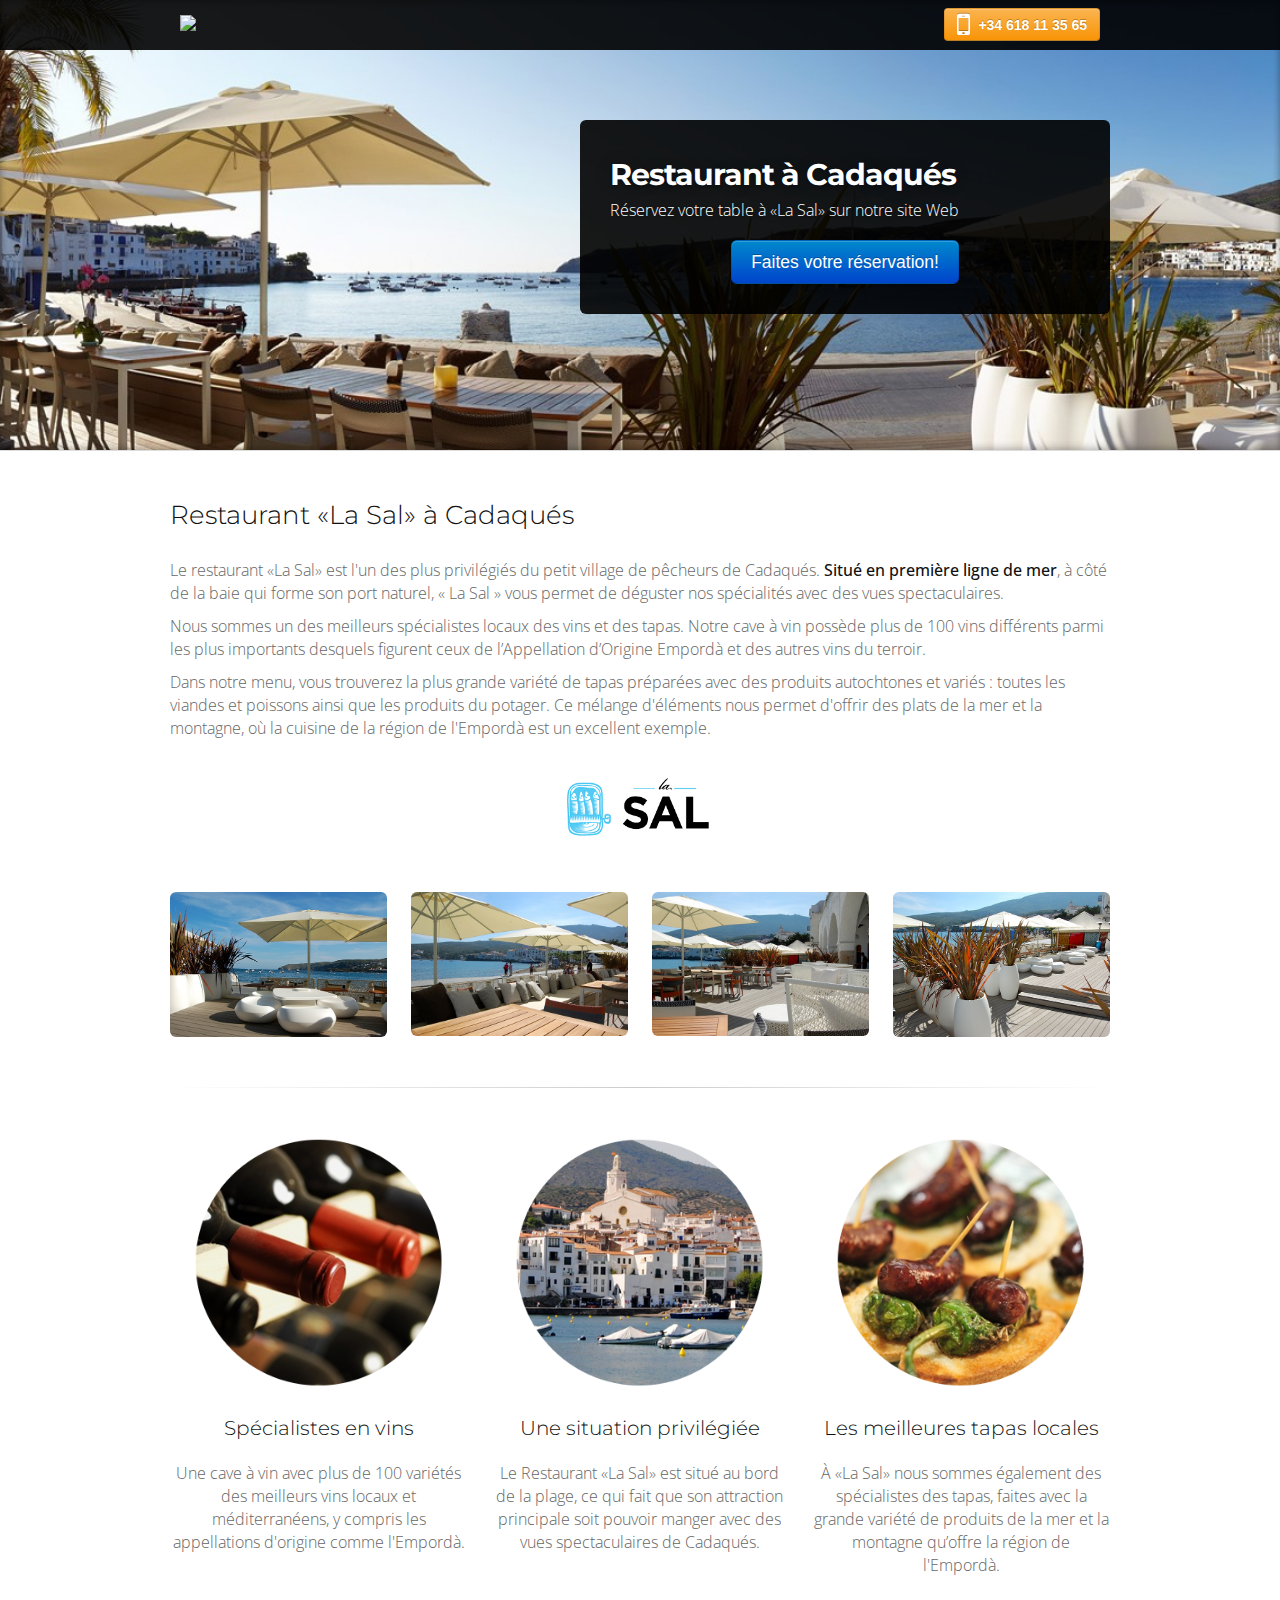
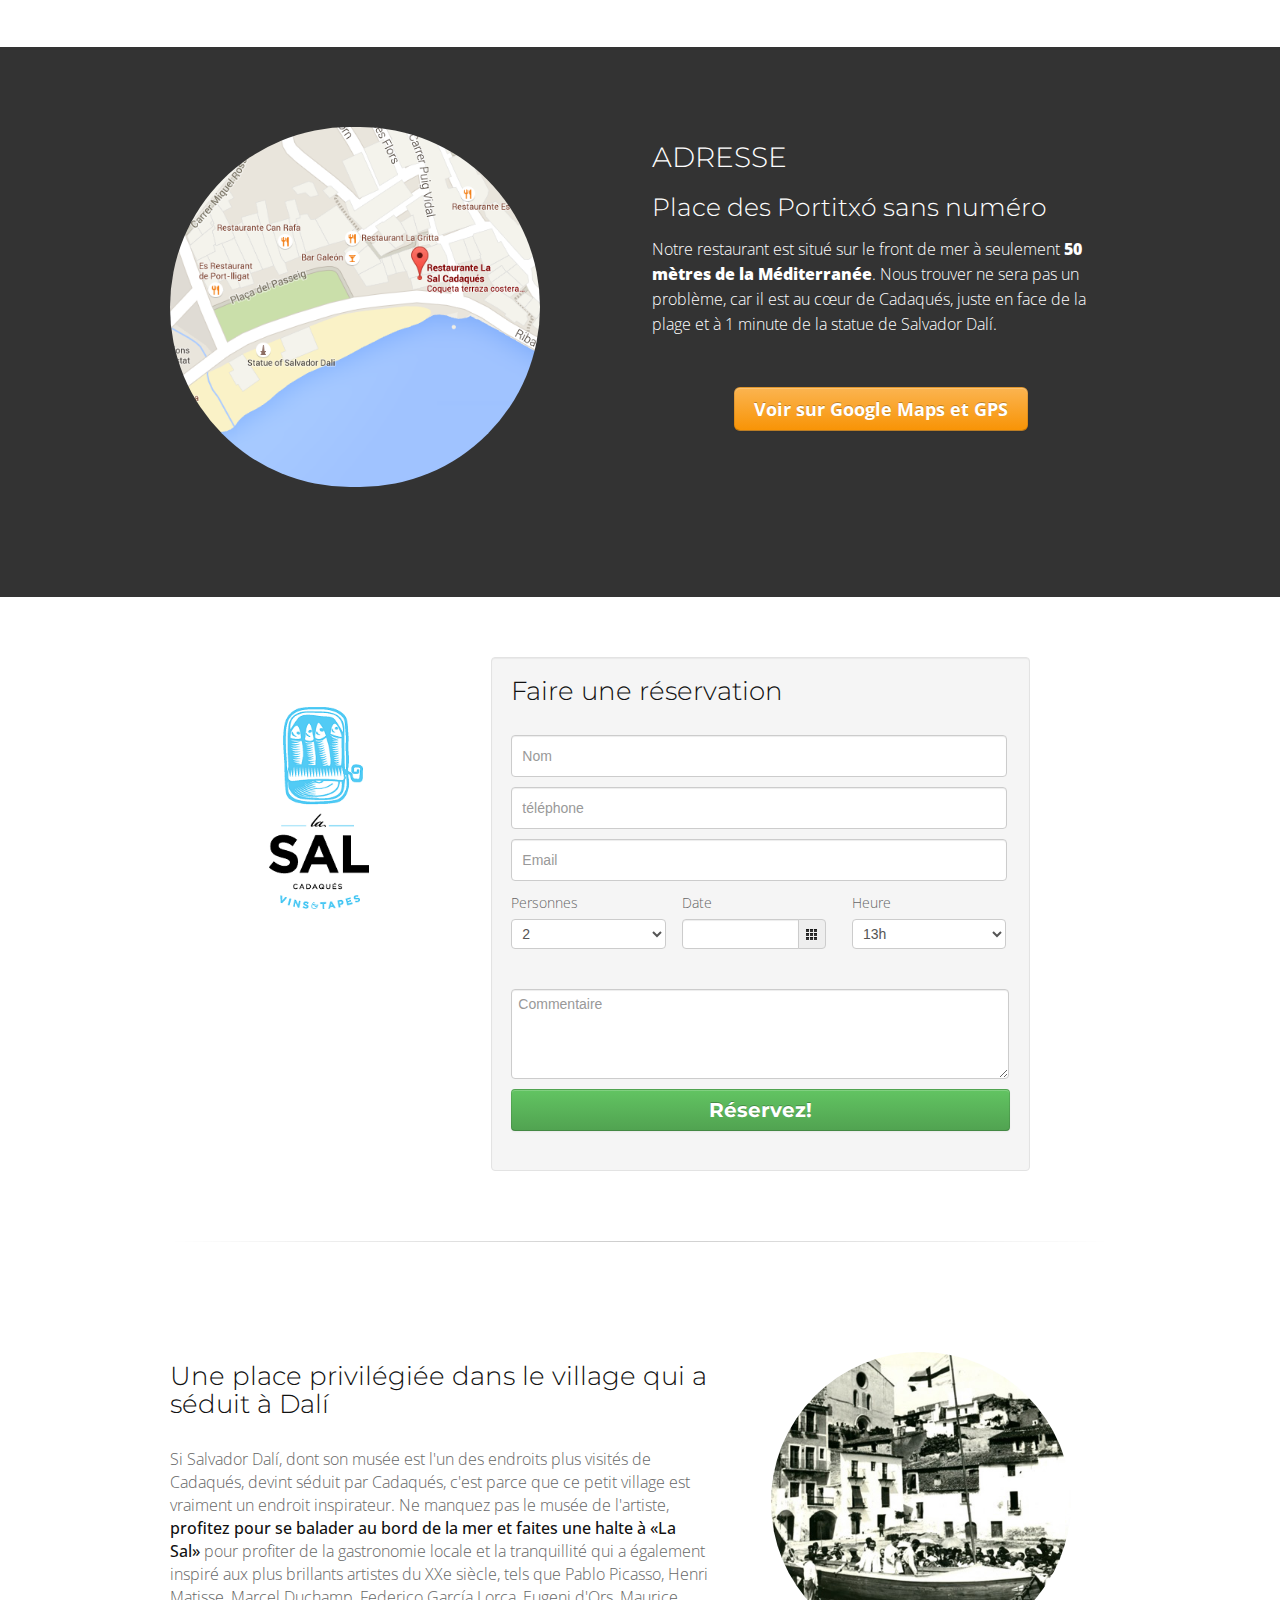
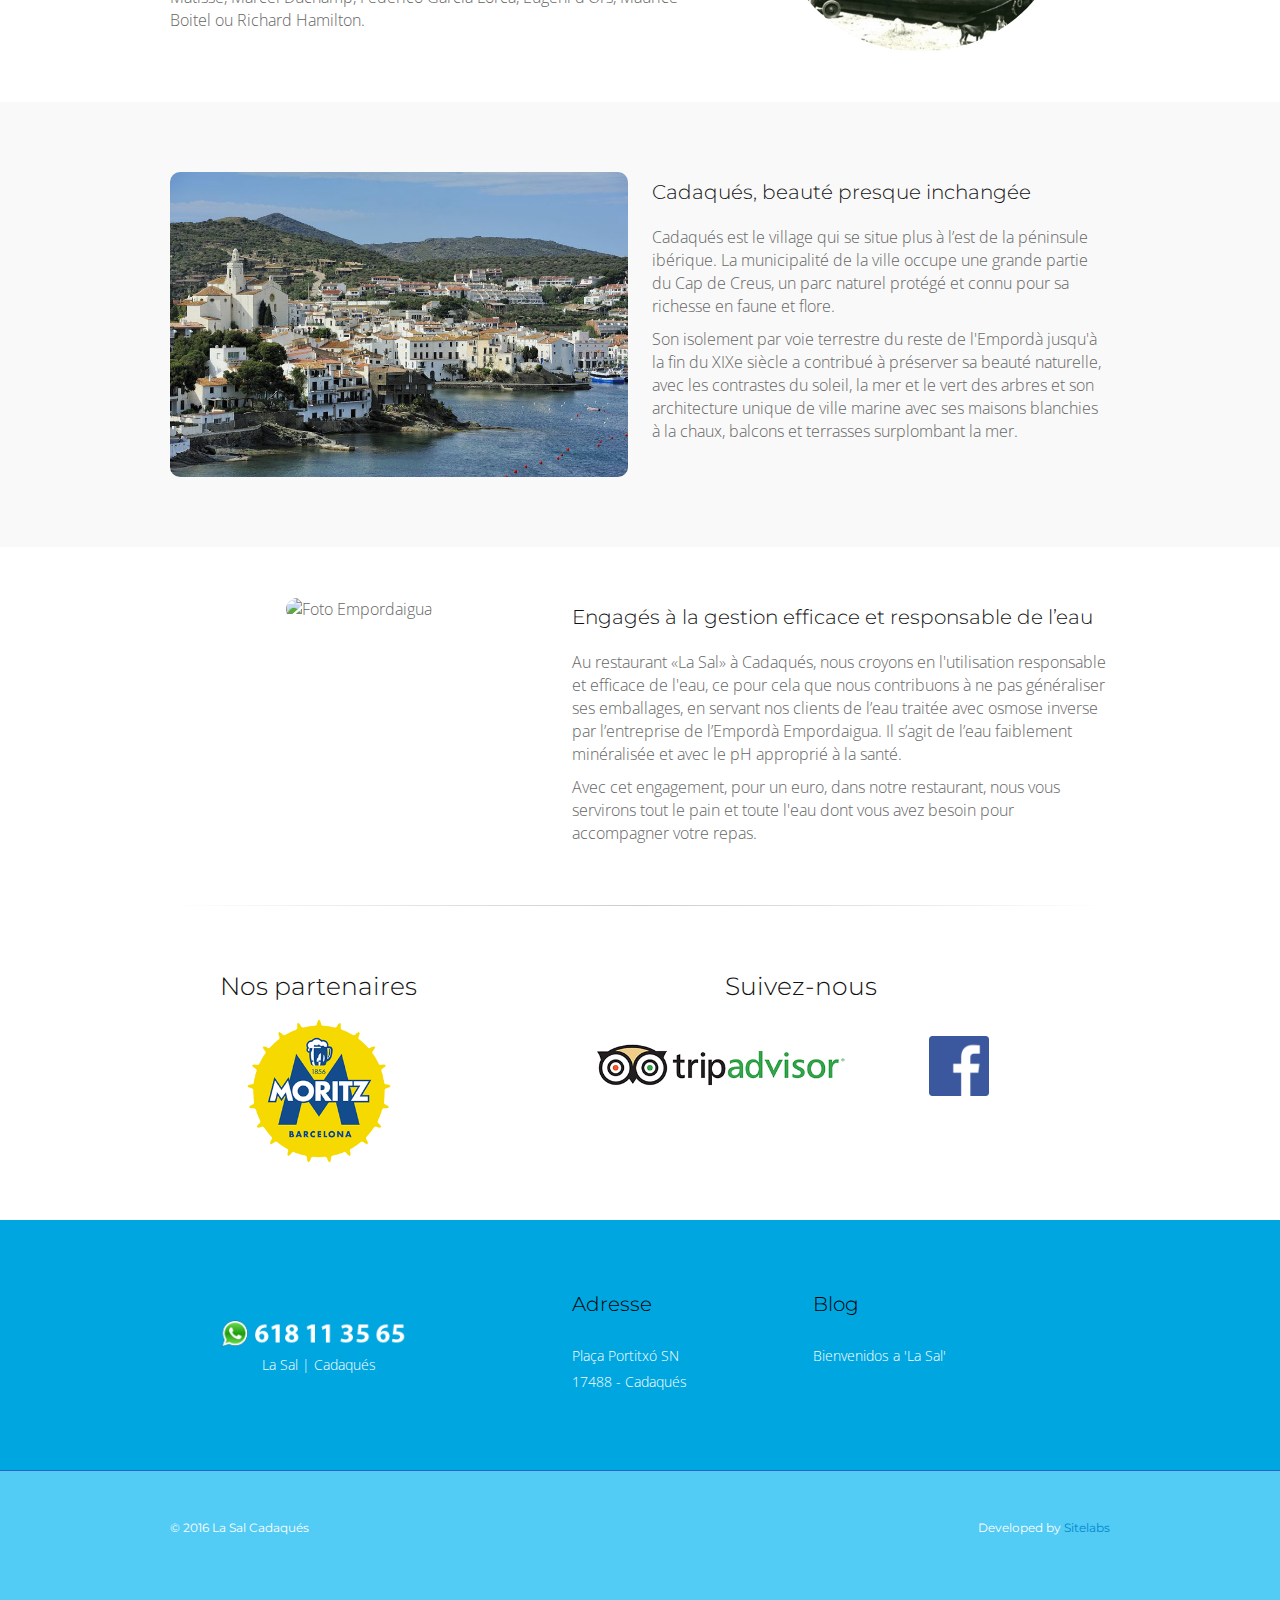
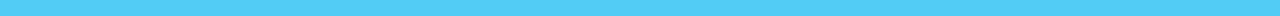
==== commit f6c52b18: "Developed by Sitelabs" ====
--- a/index.html
+++ b/index.html
@@ -327,8 +327,8 @@
           <h2>© 2016 La Sal Cadaqués</h2>
         </div>
 
-          <div class="span6 text-right">
-          <h2>Developed by <a href="http://sitelabs.es" title="Diseño web Barcelona" ref="nofollow">Sitelabs</a></h2>
+          <div class="span6">
+          <h2 style="text-align: right">Developed by <a href="http://sitelabs.es" title="Diseño web Barcelona" ref="nofollow">Sitelabs</a></h2>
         </div>
         
         
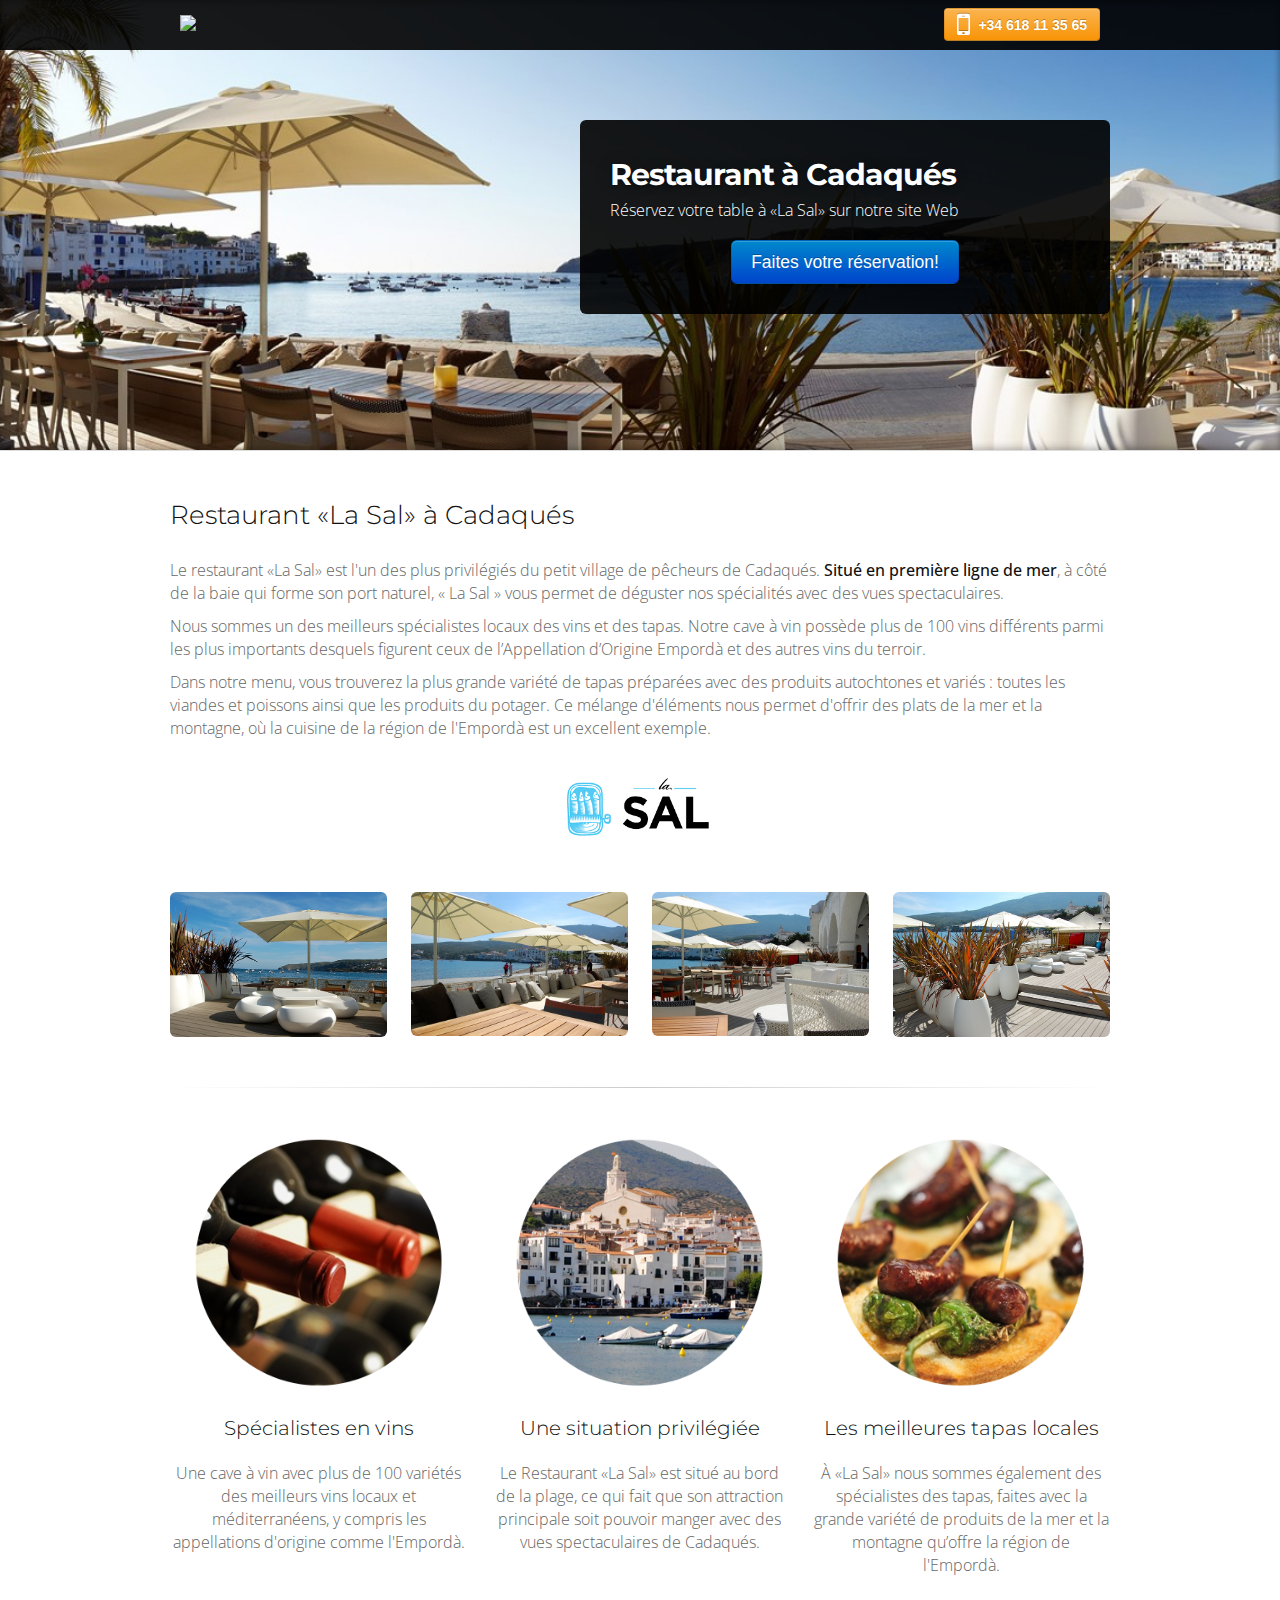
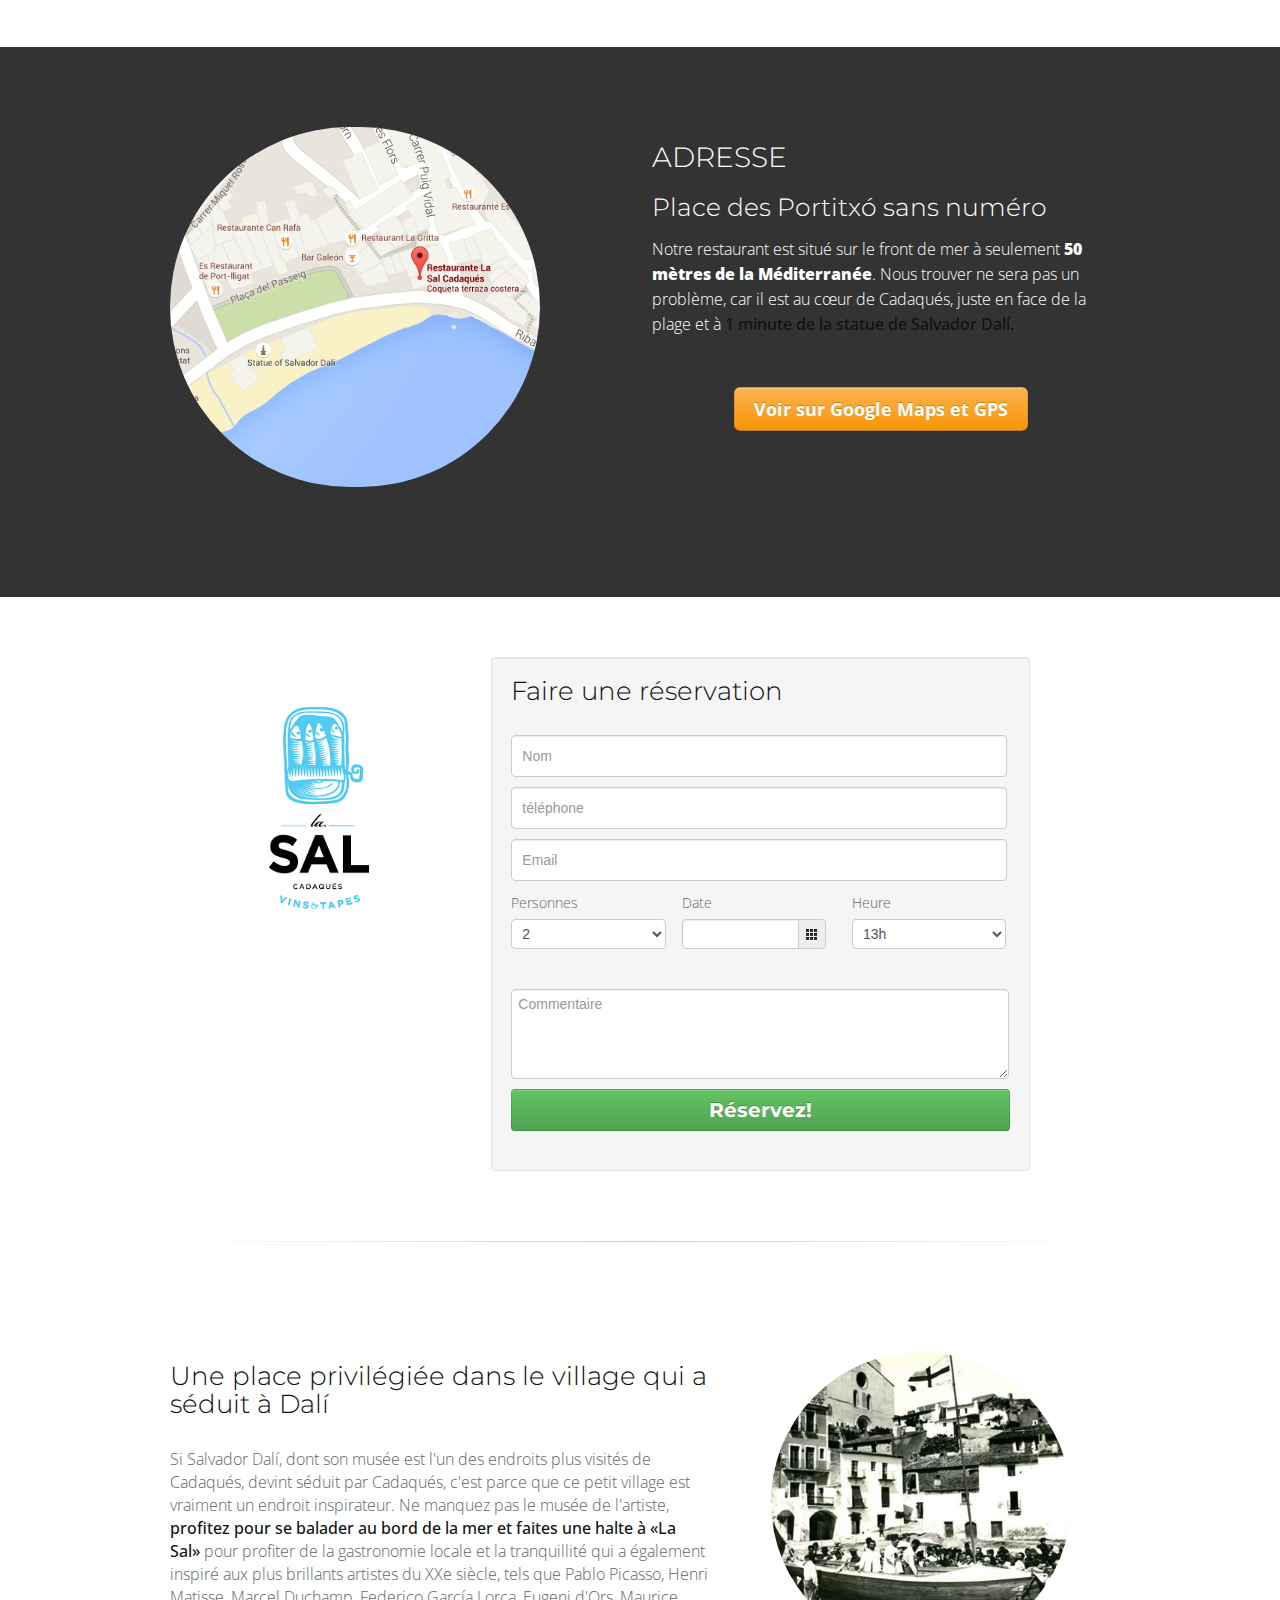
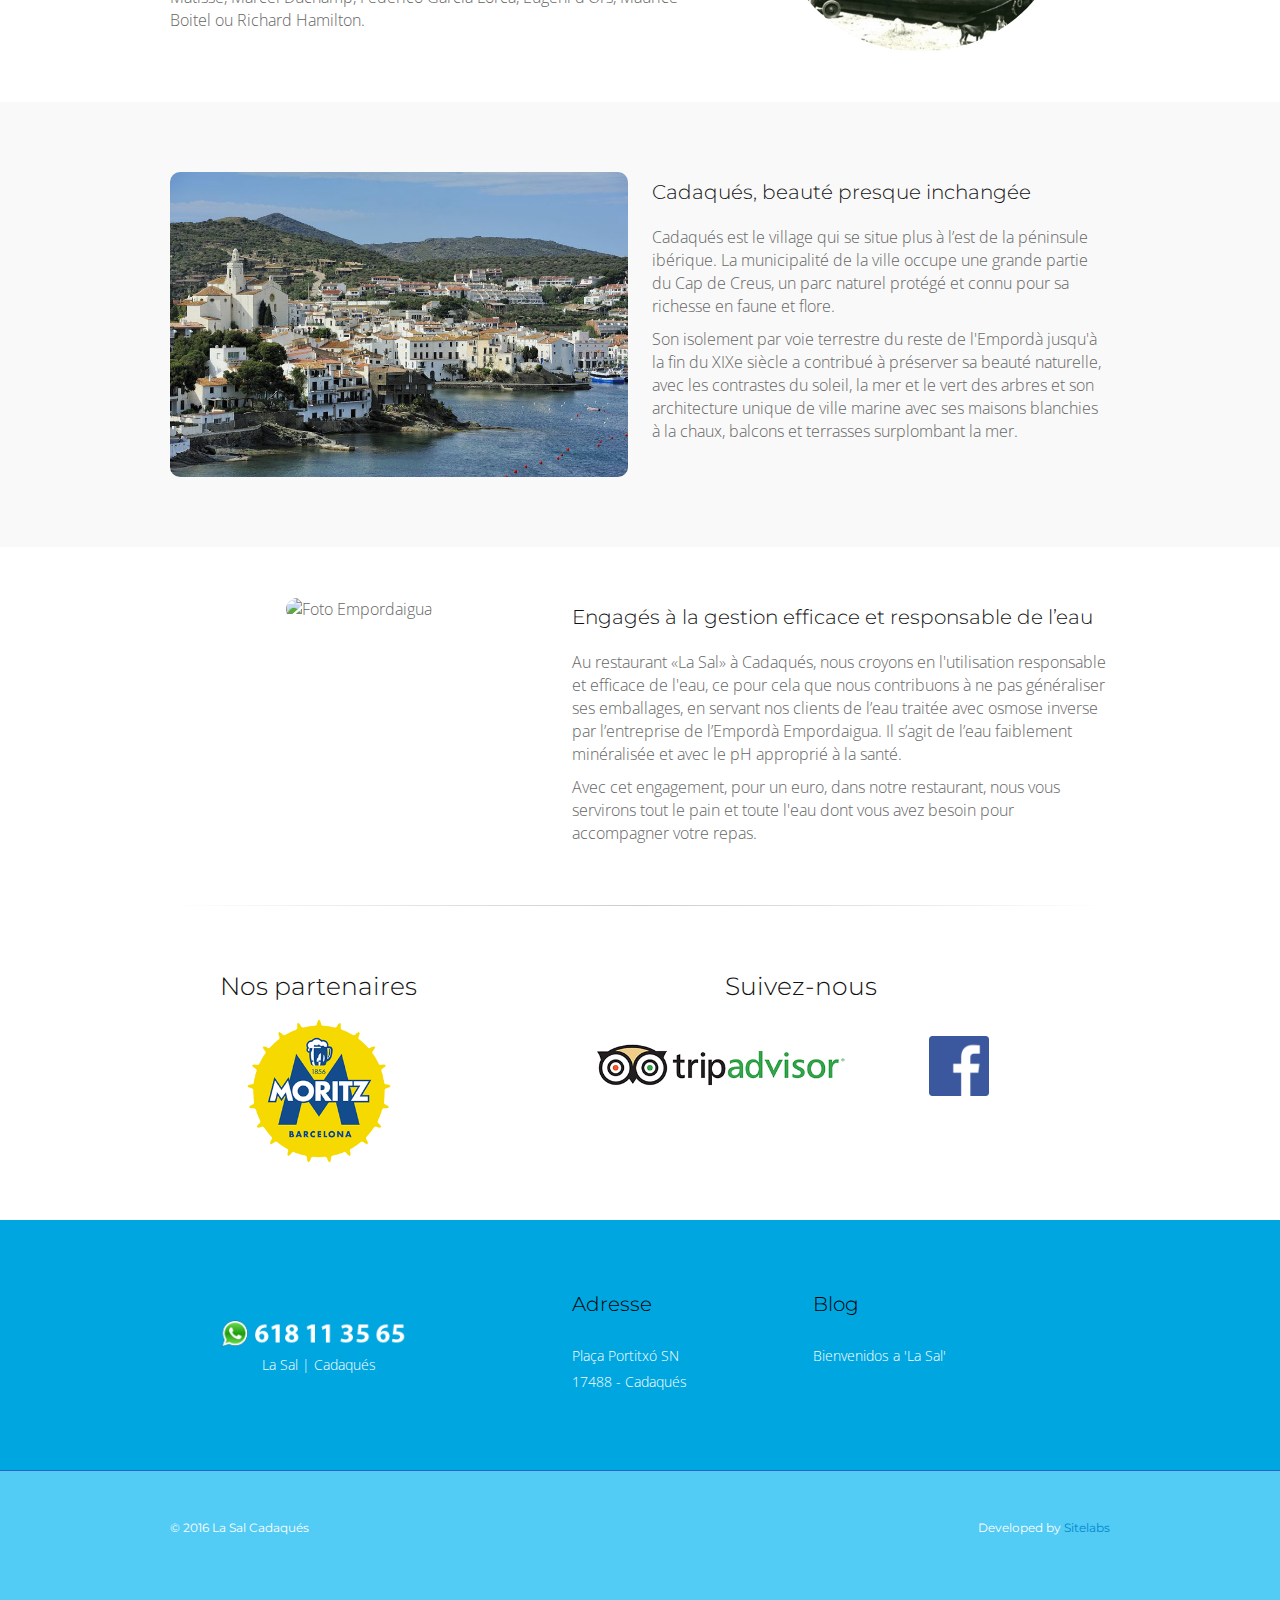
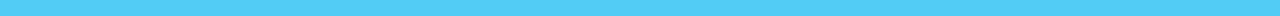
==== commit 9d268c11: "strong statue salvador dali" ====
--- a/index.html
+++ b/index.html
@@ -172,7 +172,7 @@
             <p style="color: #fff;
               font-size: 16px;
               line-height: 25px;
-            font-family: 'open sans';">Notre restaurant est situé sur le front de mer à seulement <strong style="color:#fff; font-weight: 800">50 mètres de la Méditerranée</strong>. Nous trouver ne sera pas un problème, car il est au cœur de Cadaqués, juste en face de la plage et à 1 minute de la statue de Salvador Dalí.</p>
+            font-family: 'open sans';">Notre restaurant est situé sur le front de mer à seulement <strong style="color:#fff; font-weight: 800">50 mètres de la Méditerranée</strong>. Nous trouver ne sera pas un problème, car il est au cœur de Cadaqués, juste en face de la plage et à <strong>1 minute de la statue de Salvador Dalí.</strong></p>
             <div class="text-center" style="margin-top:50px">
               <a href="https://www.google.es/maps/place/Restaurante+en+Cadaqu%C3%A9s+%7C+La+Sal/@42.289188,3.279331,17z/data=!3m1!4b1!4m2!3m1!1s0x12ba6f1546fb7d7d:0x9fe18473de2baabb" class="btn-large btn-warning btn">Voir sur Google Maps et GPS</a>
             </div>
@@ -202,9 +202,17 @@
                   <option value="3">3</option>
                   <option value="4">4</option>
                   <option value="5">5</option>
-                  <option value="6-10">6-10</option>
-                  <option value="11-15">11-15</option>
-                  <option value="16-20">16-20</option>
+                  <option value="6">6</option>
+                  <option value="7">7</option>
+                  <option value="8">8</option>
+                  <option value="9">9</option>
+                  <option value="10">10</option>
+                  <option value="11">11</option>
+                  <option value="12">12</option>
+                  <option value="13">13</option>
+                  <option value="14">14</option>
+                  <option value="15">15</option>
+                  <option value="+15">+15</option>
                 </select>
               </div>
               <div class="span4">
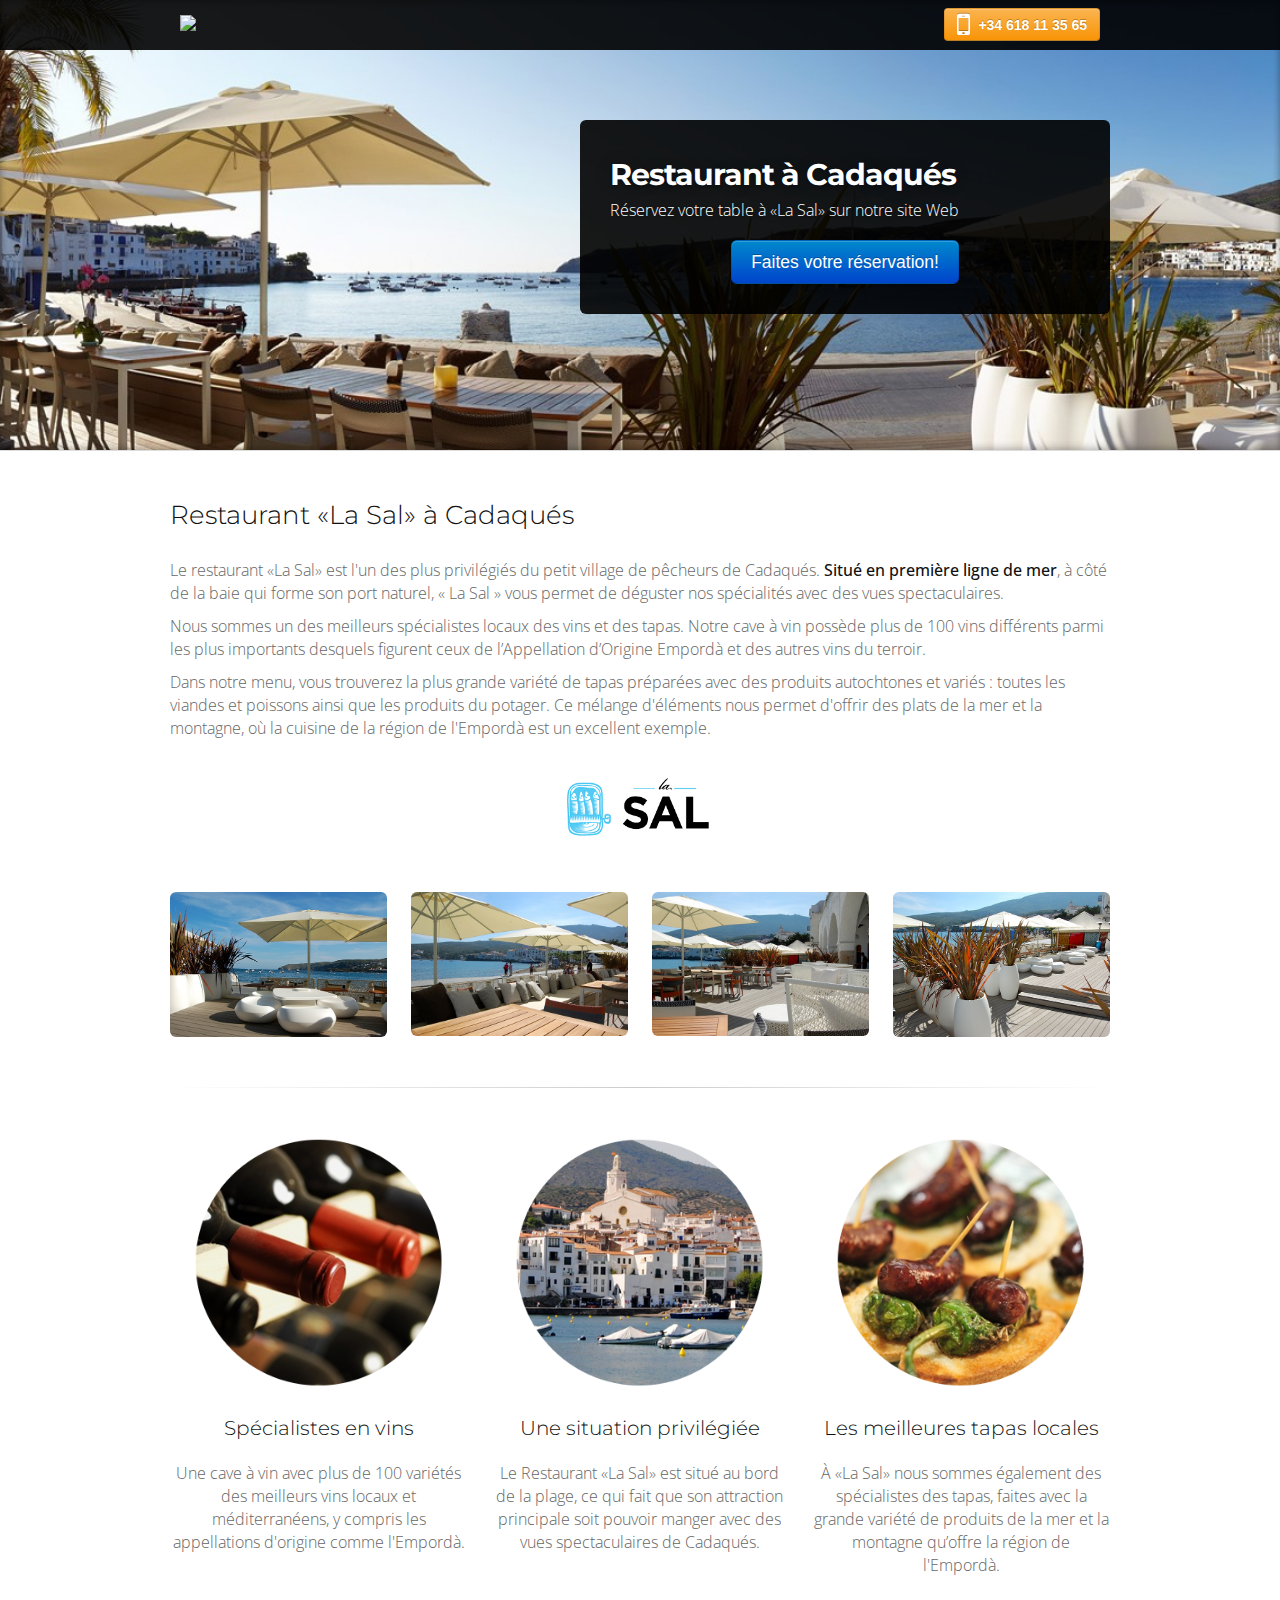
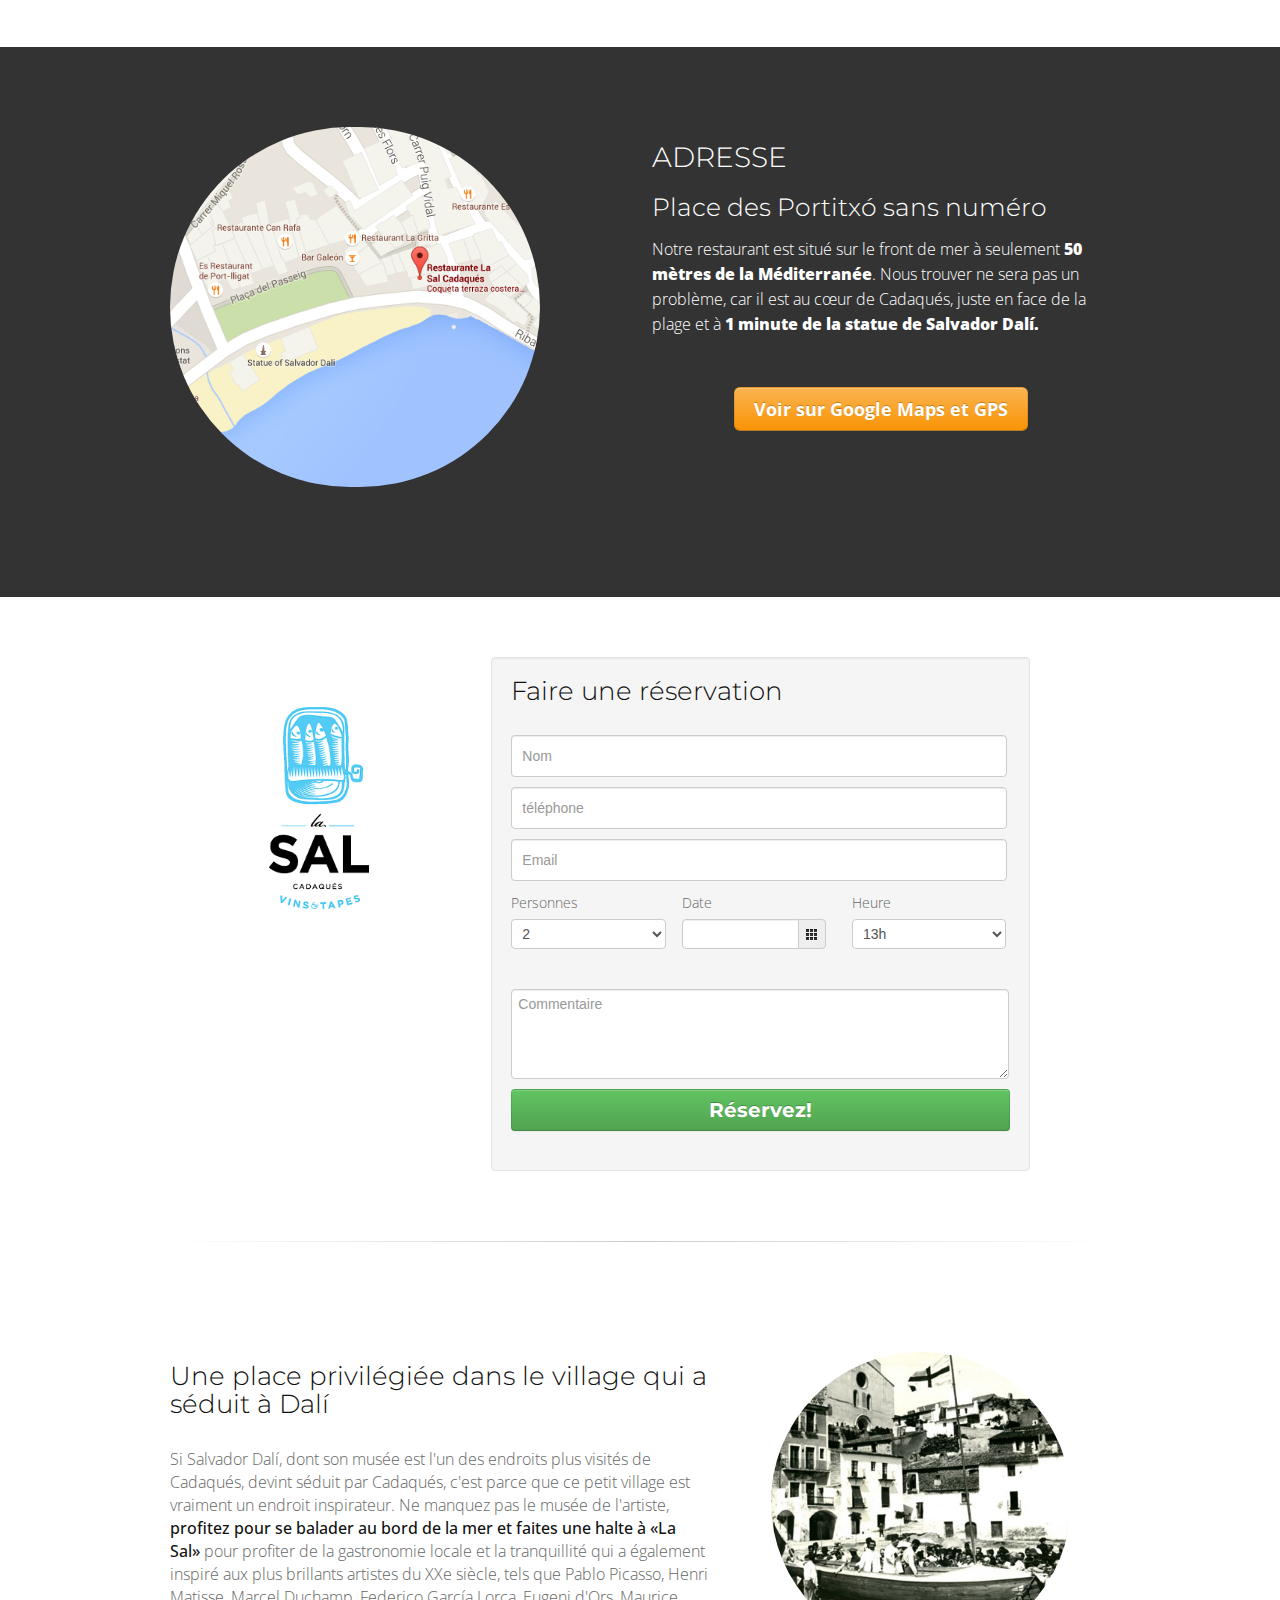
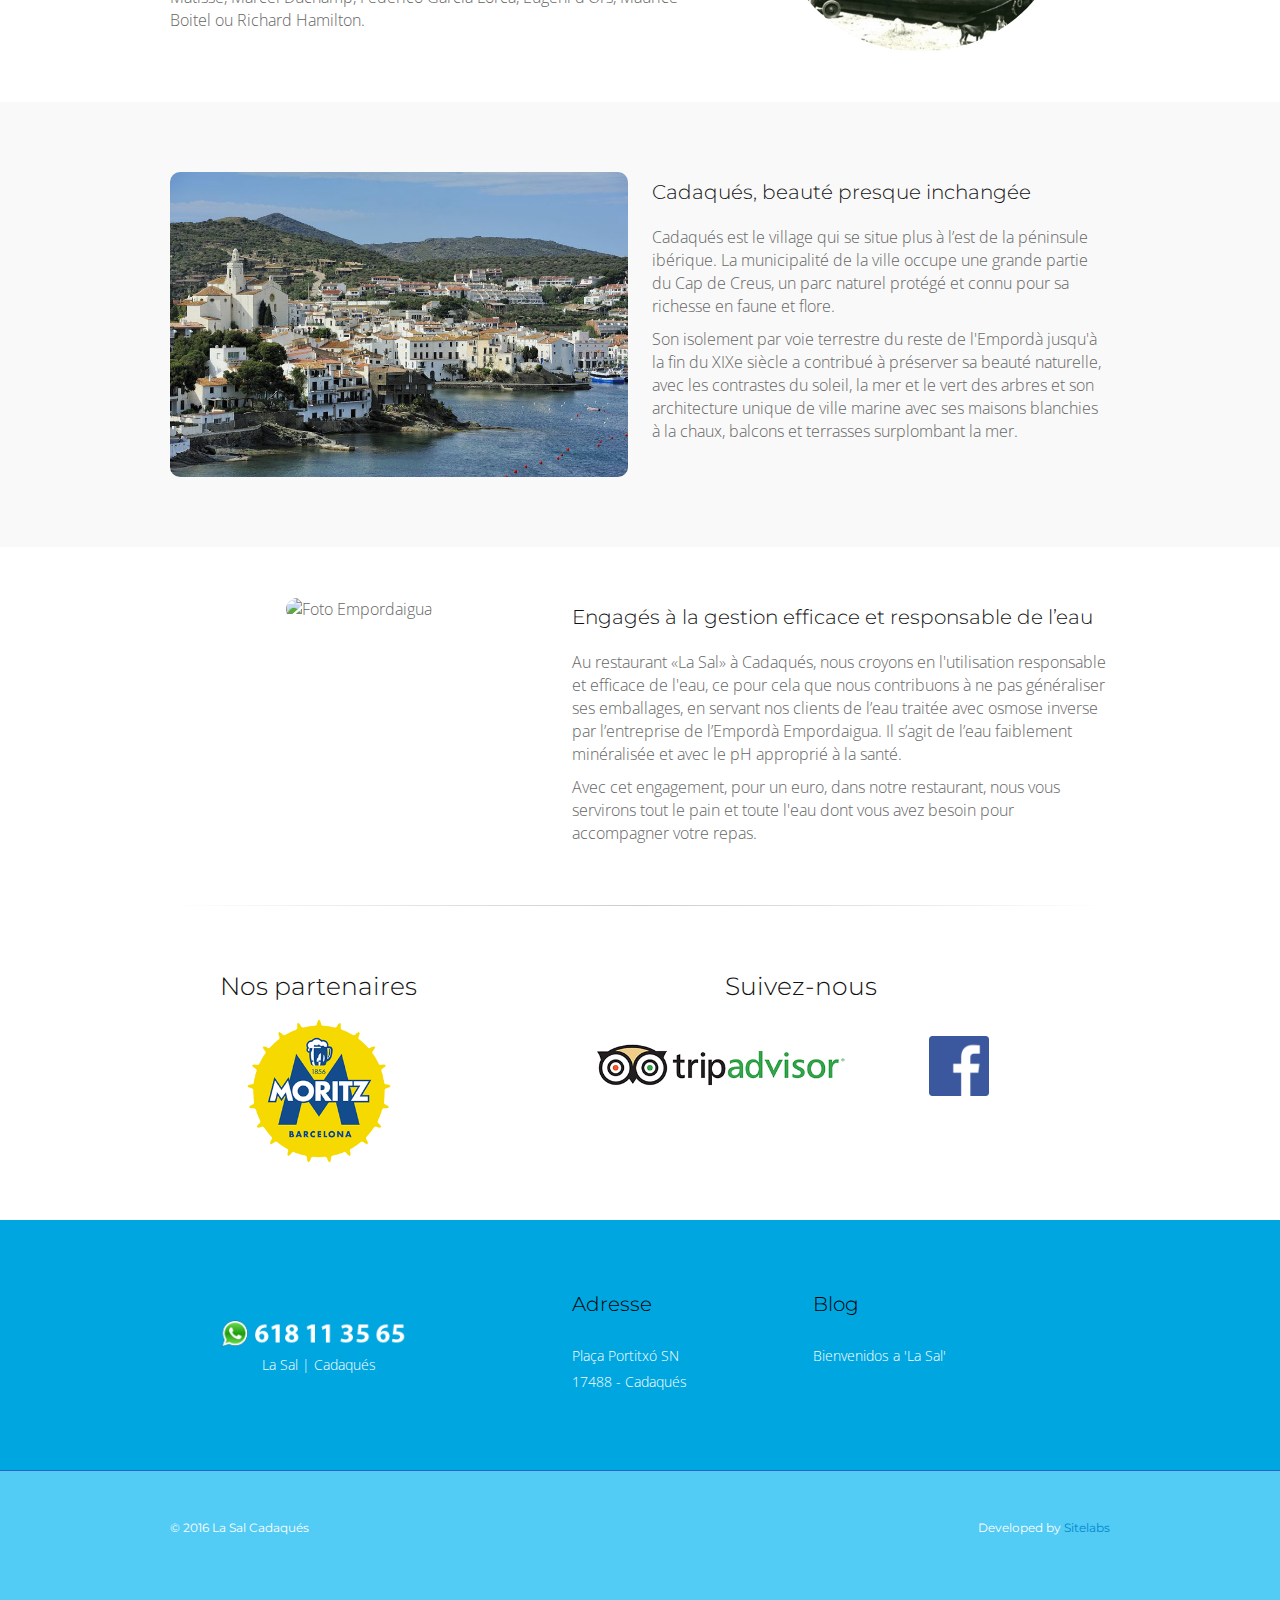
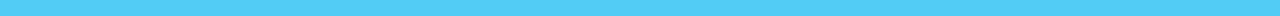
==== commit fe524ea5: "correccio statue" ====
--- a/index.html
+++ b/index.html
@@ -172,7 +172,7 @@
             <p style="color: #fff;
               font-size: 16px;
               line-height: 25px;
-            font-family: 'open sans';">Notre restaurant est situé sur le front de mer à seulement <strong style="color:#fff; font-weight: 800">50 mètres de la Méditerranée</strong>. Nous trouver ne sera pas un problème, car il est au cœur de Cadaqués, juste en face de la plage et à <strong>1 minute de la statue de Salvador Dalí.</strong></p>
+            font-family: 'open sans';">Notre restaurant est situé sur le front de mer à seulement <strong style="color:#fff; font-weight: 800">50 mètres de la Méditerranée</strong>. Nous trouver ne sera pas un problème, car il est au cœur de Cadaqués, juste en face de la plage et à <strong style="color:#fff; font-weight: 800">1 minute de la statue de Salvador Dalí.</strong></p>
             <div class="text-center" style="margin-top:50px">
               <a href="https://www.google.es/maps/place/Restaurante+en+Cadaqu%C3%A9s+%7C+La+Sal/@42.289188,3.279331,17z/data=!3m1!4b1!4m2!3m1!1s0x12ba6f1546fb7d7d:0x9fe18473de2baabb" class="btn-large btn-warning btn">Voir sur Google Maps et GPS</a>
             </div>
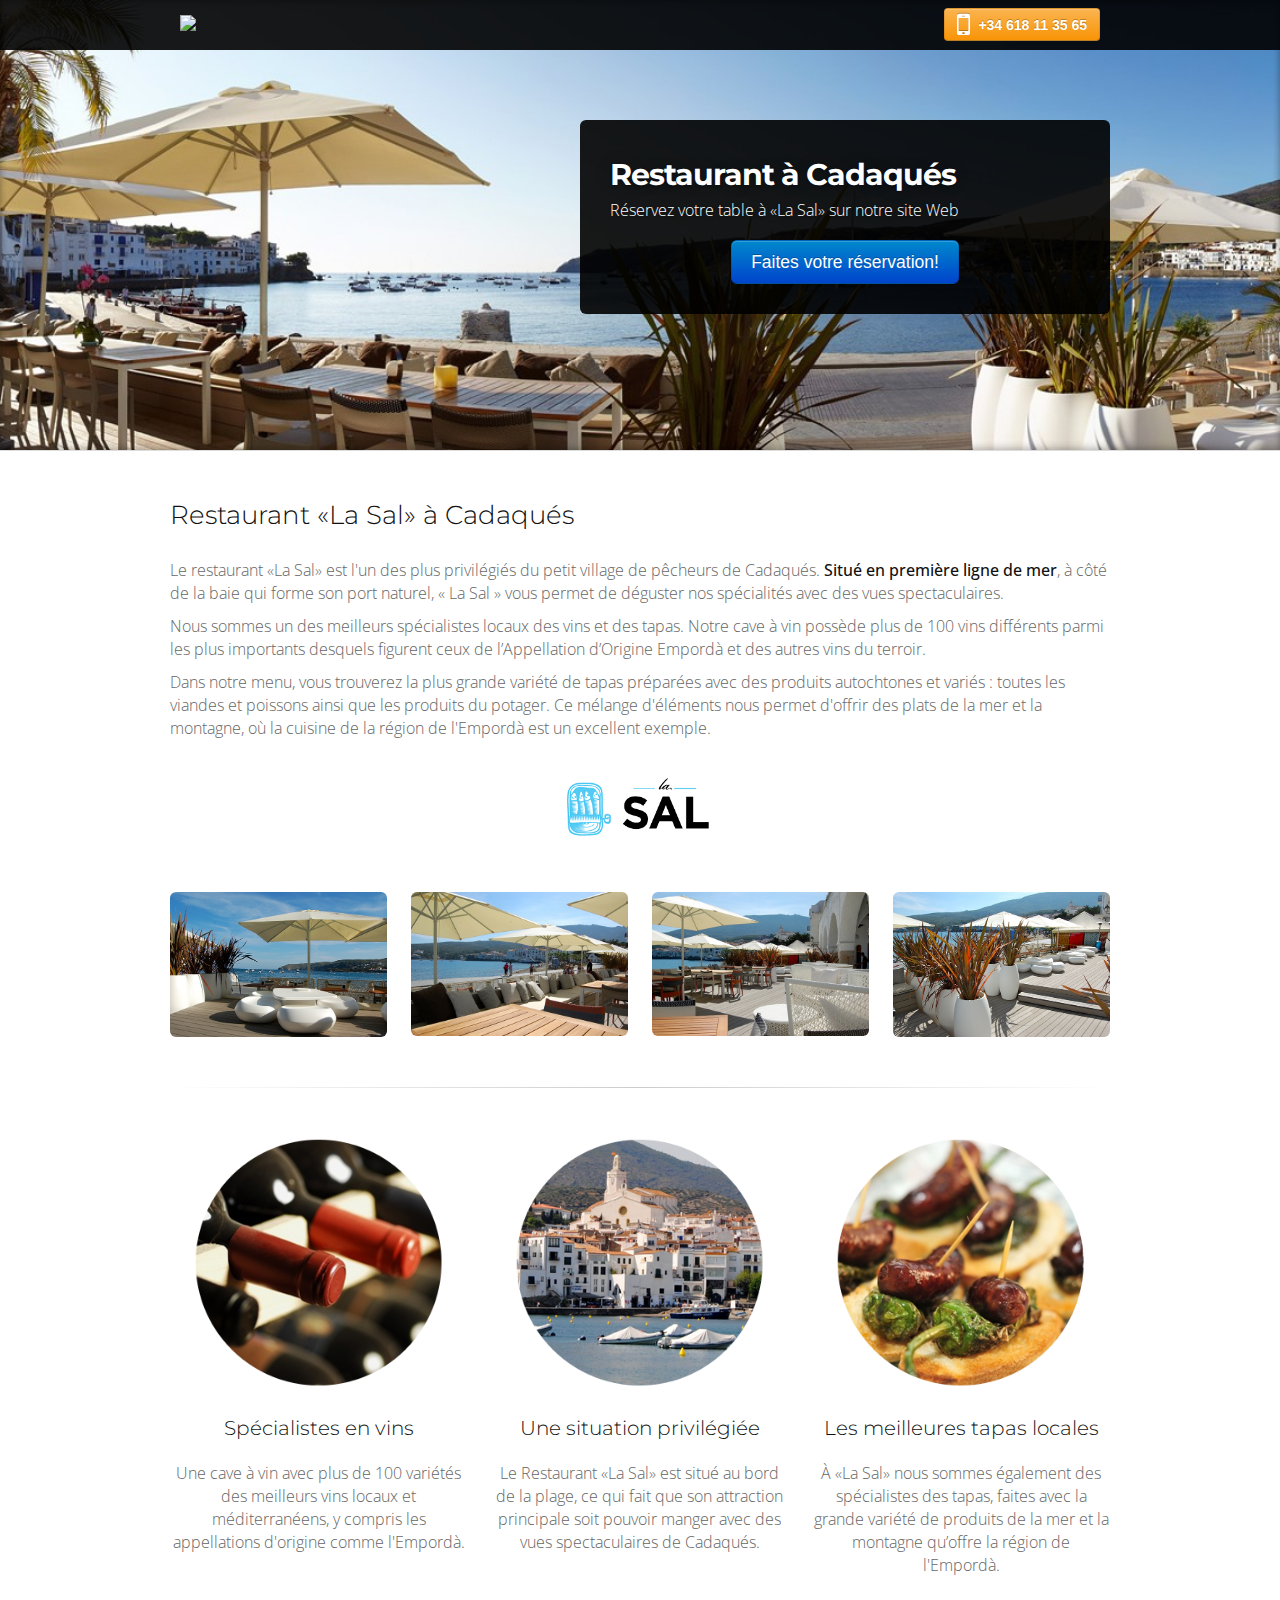
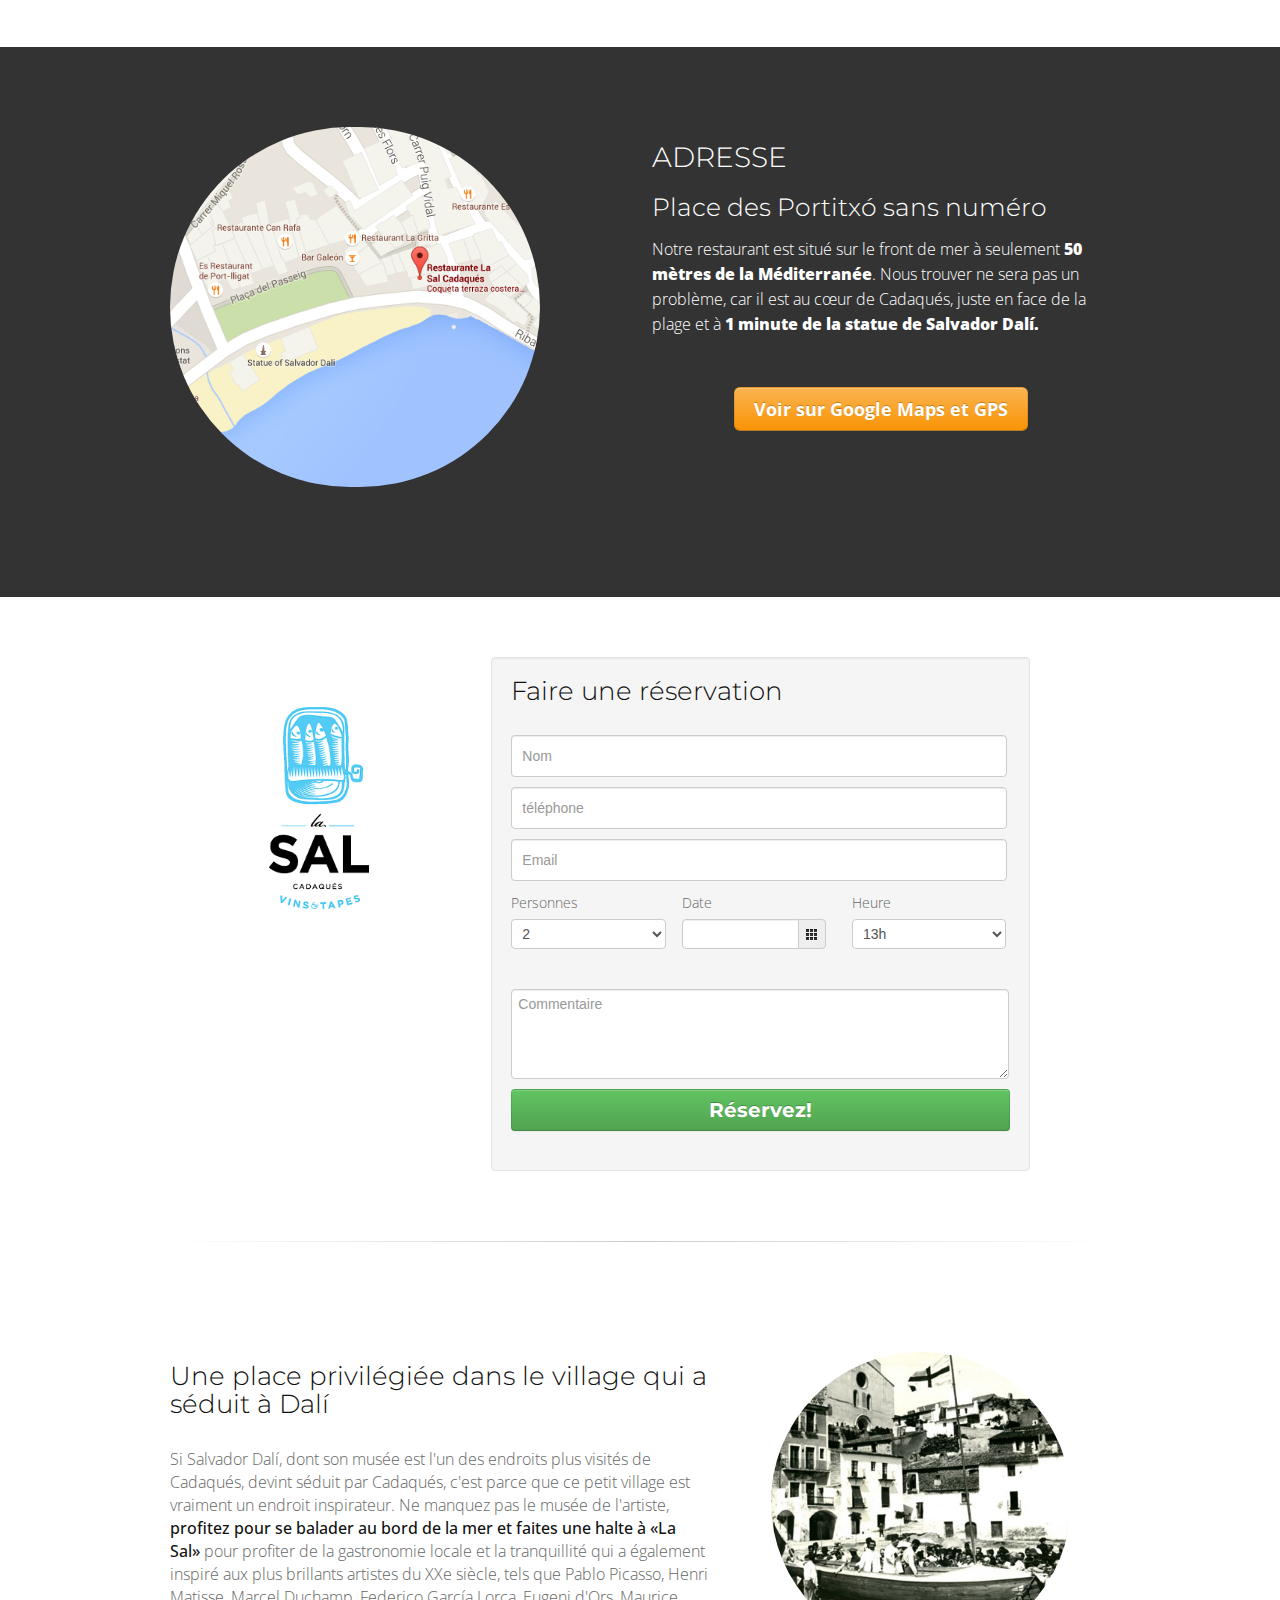
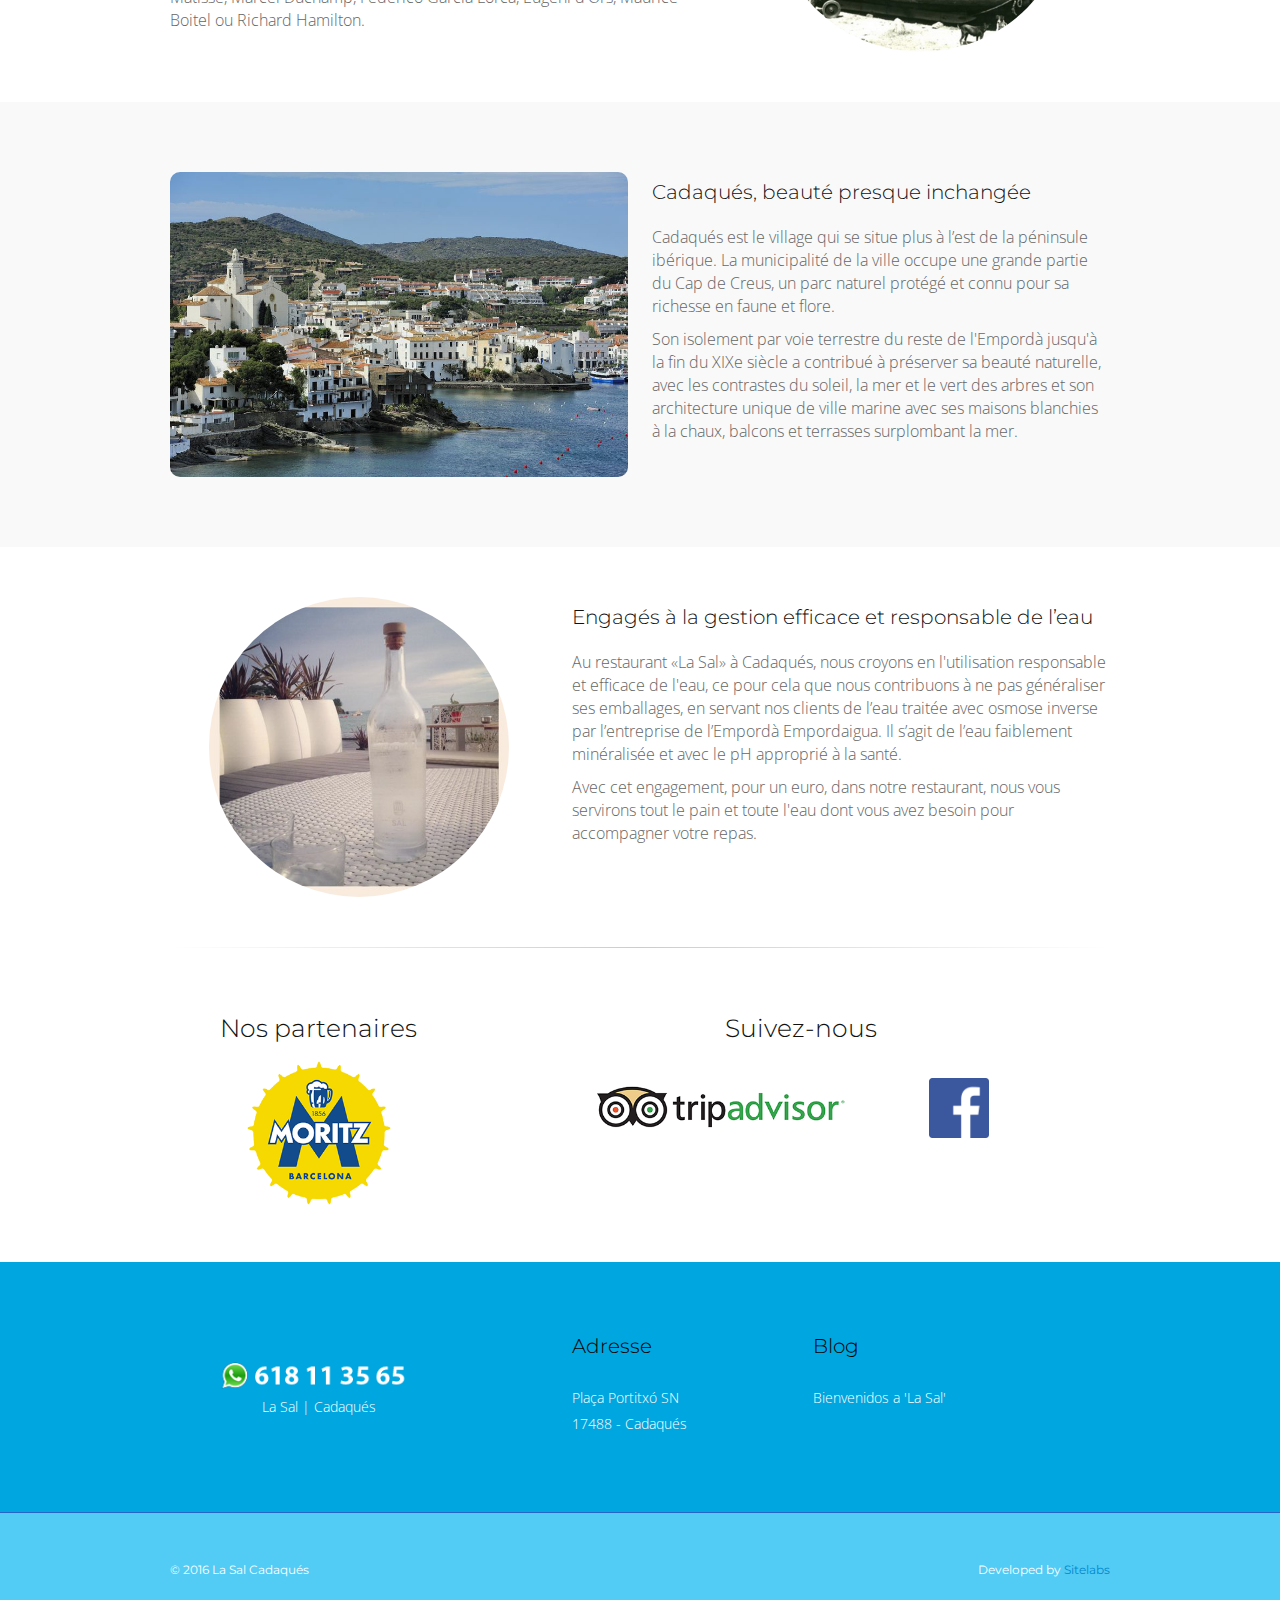
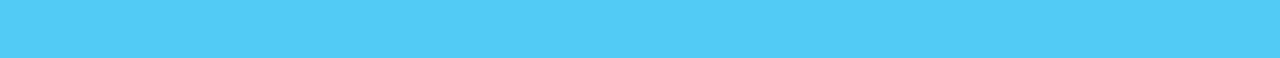
==== commit 426f056e: "actualitzacio" ====
--- a/index.html
+++ b/index.html
@@ -187,8 +187,9 @@
         </div>
         <div class="span7"><div class="well">
           <h2 style="margin-top:0px; margin-bottom: 30px"> Faire une réservation</h2>
-          <form action="//formspree.io/marqmarti@gmail.com"
-            method="POST">
+          <form action="//formspree.io/marqmarti@gmail.com" method="POST">
+                    <input type="hidden" name="_cc" value="yoann.besnier@wanadoo.fr" />
+
             <input type="text" name="name" placeholder="Nom" required>
             <input type="text" name="telefono" placeholder="téléphone" required>
             <input type="text" name="mail" placeholder="Email">
@@ -243,6 +244,8 @@
             </div>
             <textarea name="comentario" style="width:97%; height: 80px;margin-top:30px" placeholder="Commentaire"></textarea>
             <input class="btn btn-success btn-block" type="submit" value="Réservez!">
+                        <input type="hidden" name="_subject" value="Reserva La Sal Francés"/>
+
           </form>
           
         </div></div>
@@ -280,7 +283,7 @@
   <div class="container">
     <div class="row-fluid" >
       <div class="span5 text-center">
-        <img class="img-circle" style="max-width:300px" src="http://www.lasalcadaques.com/wp-content/uploads/2015/01/botella-personalizada-la-sal-empordaigua-cadaques-terraza-mar.jpg" alt="Foto Empordaigua">
+        <img class="img-circle" style="max-width:300px" src="la-sal-botella.jpg" alt="Foto Empordaigua">
       </div>
       <div class="span7">
         <h4>Engagés à la gestion efficace et responsable de l’eau</h4>
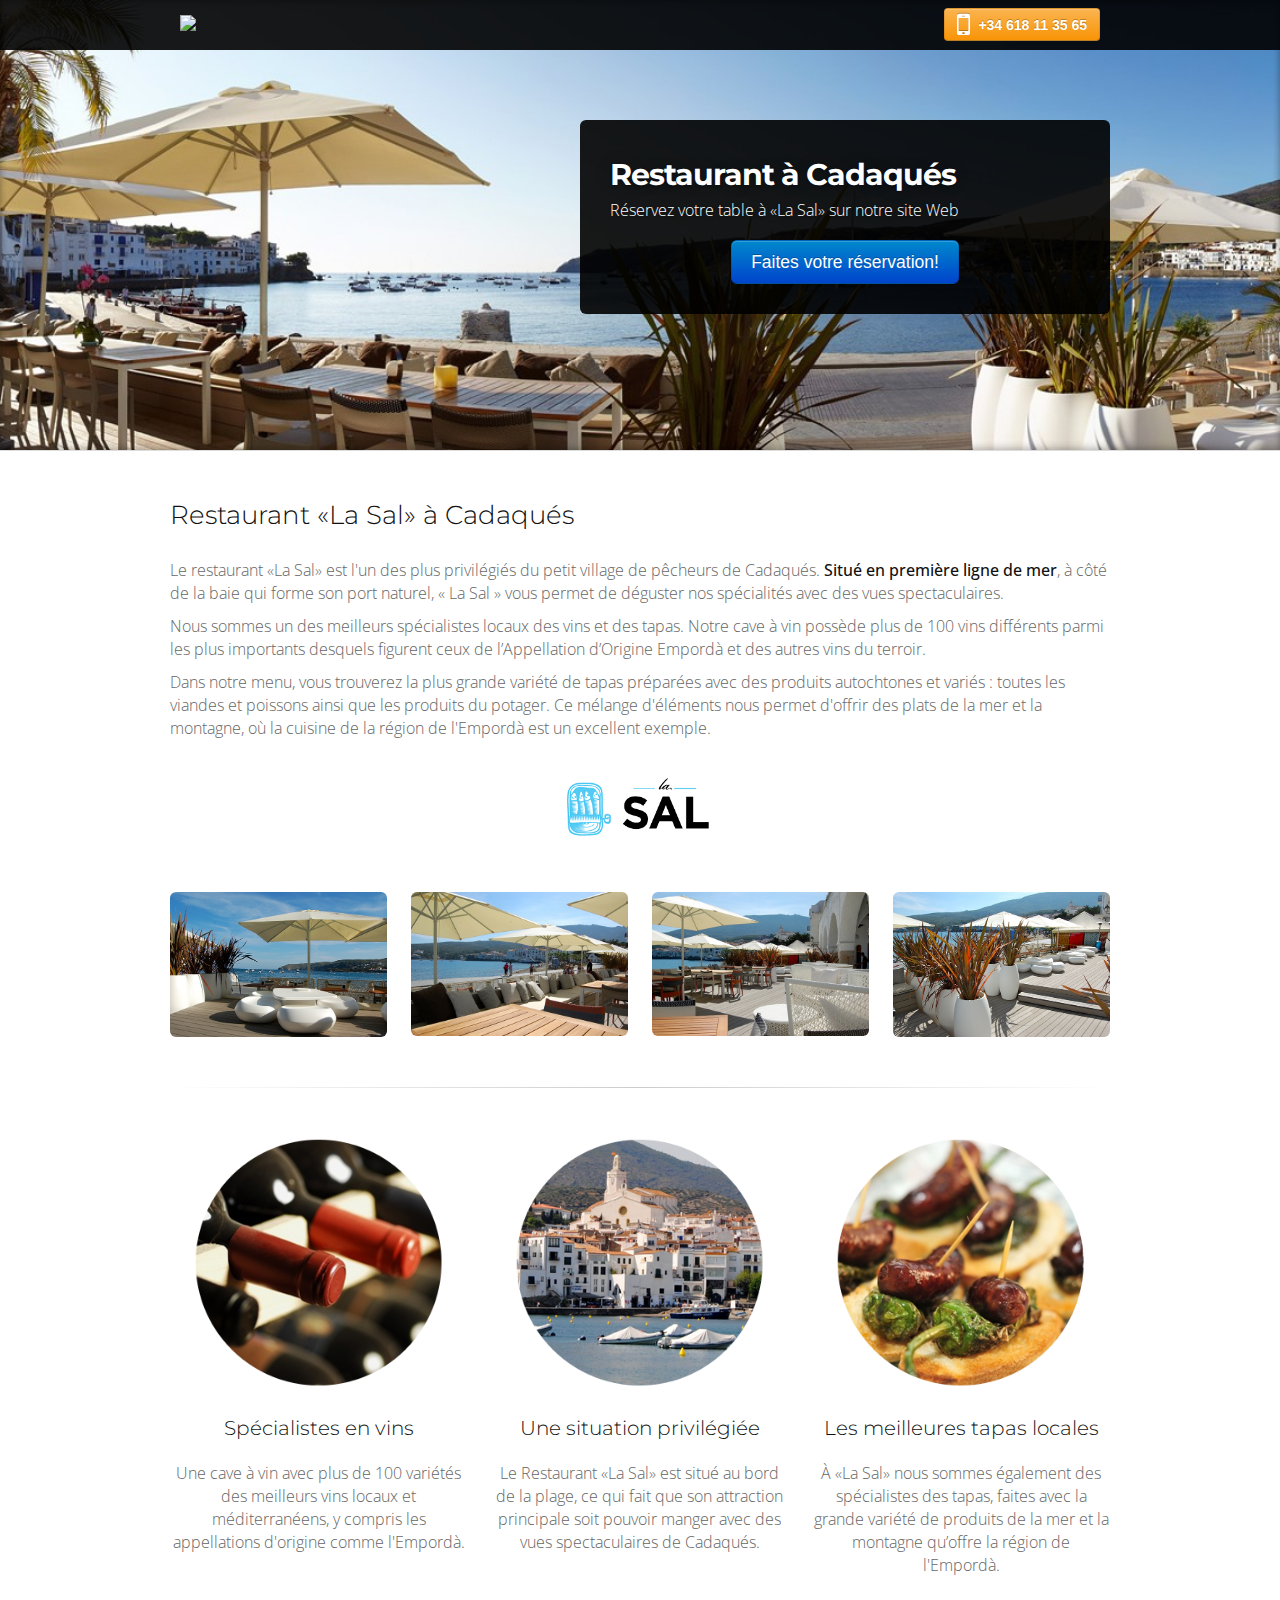
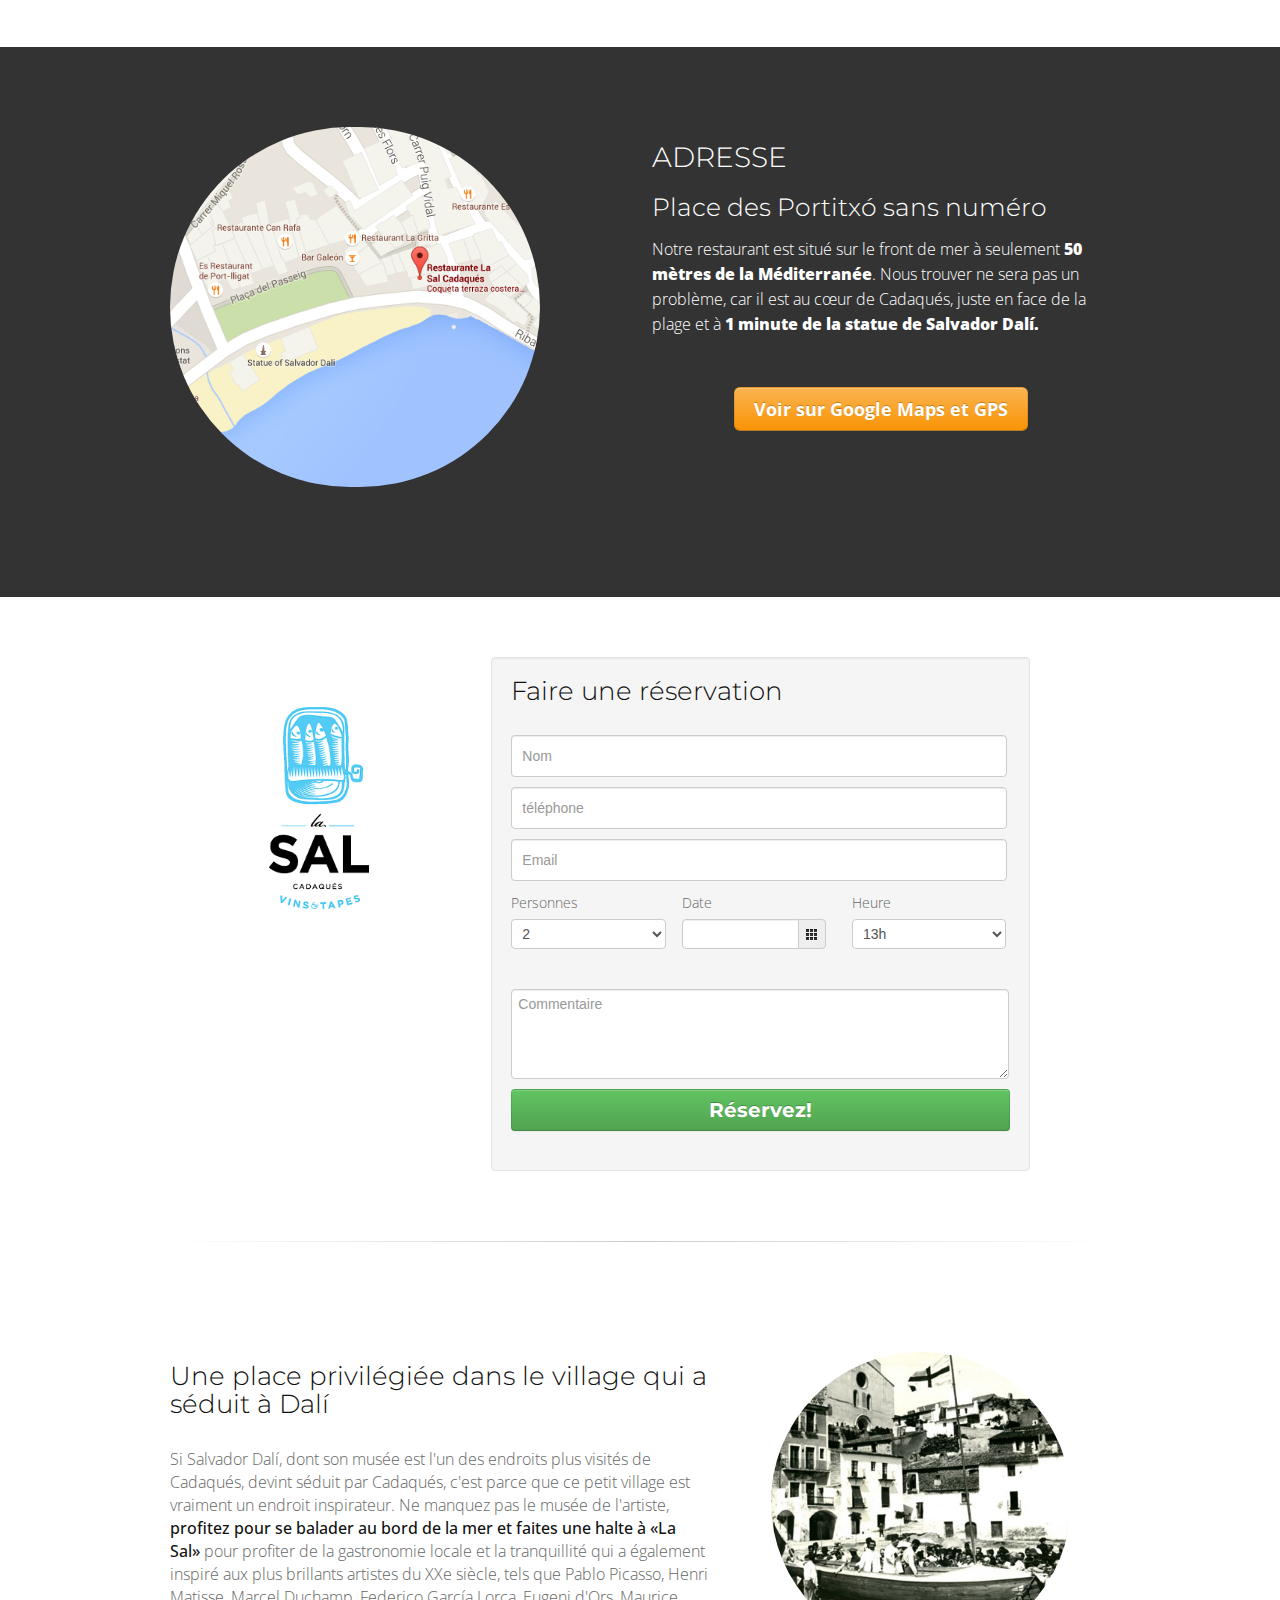
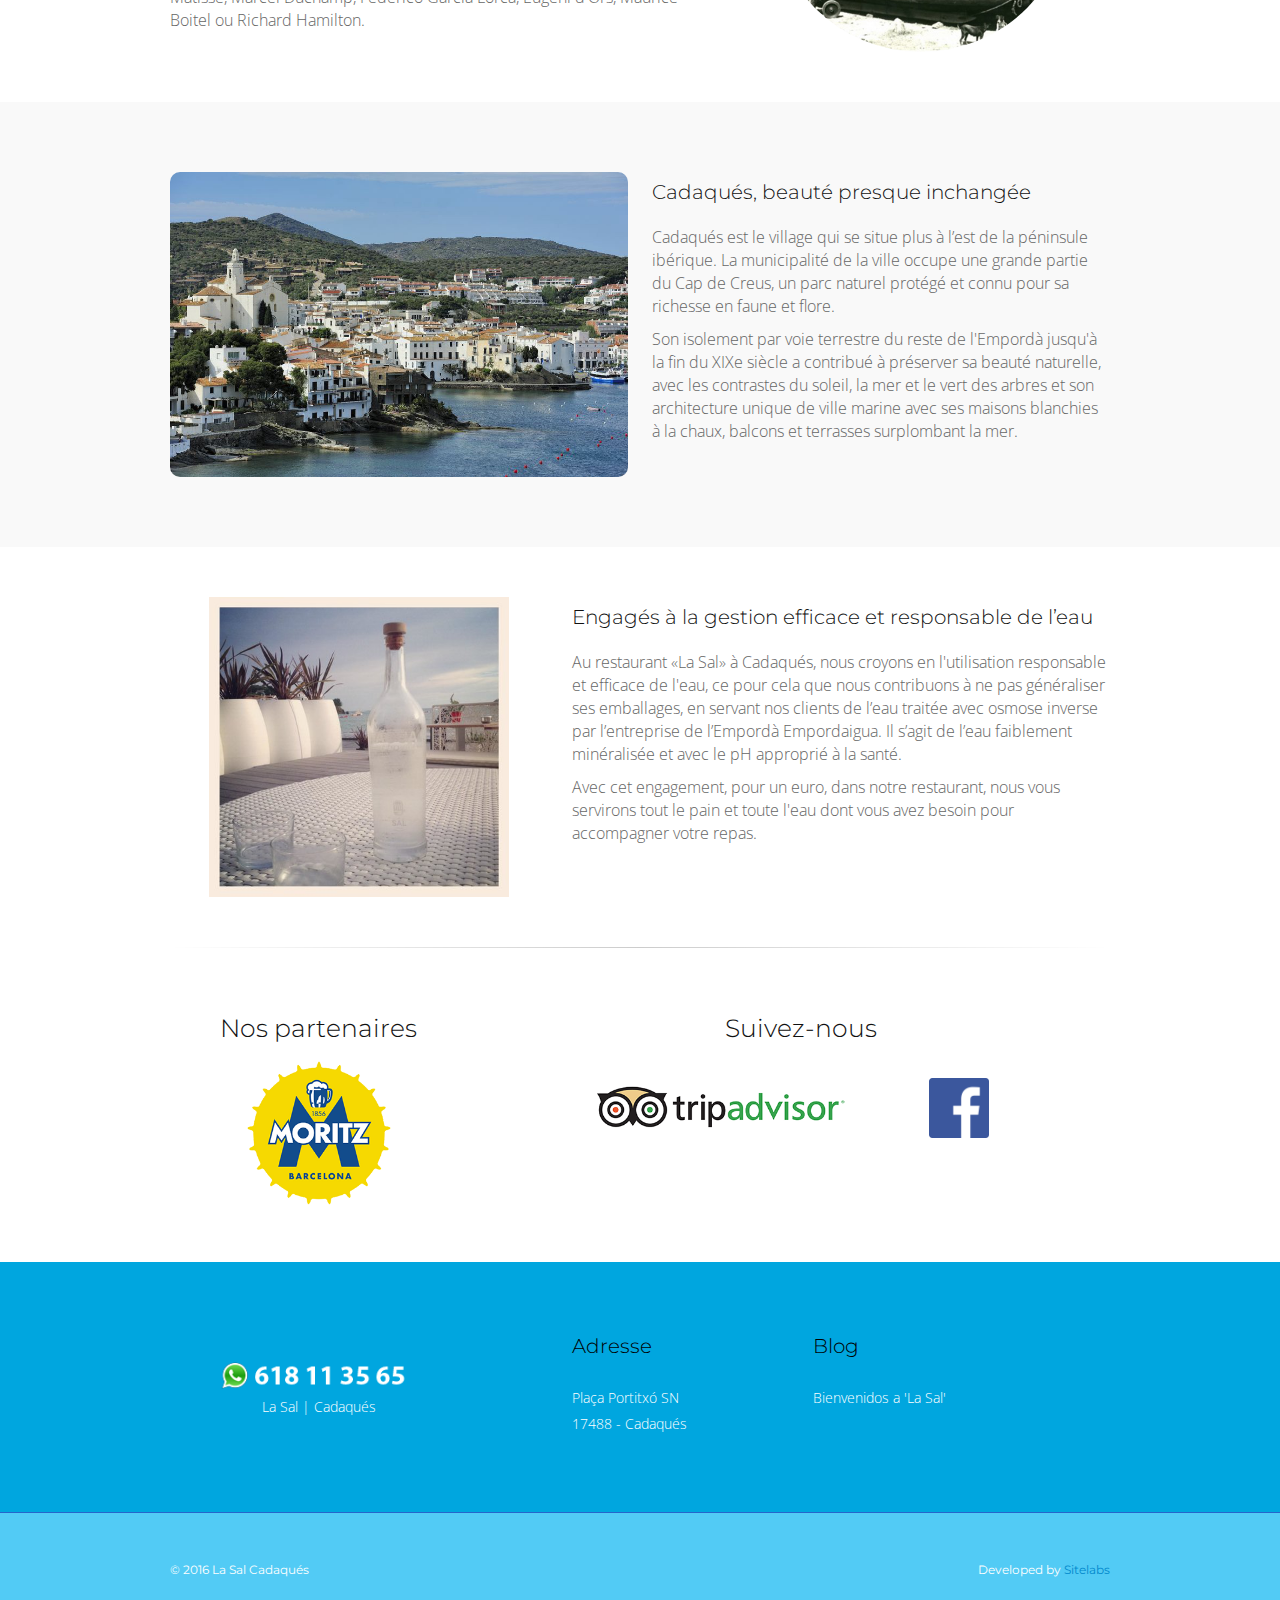
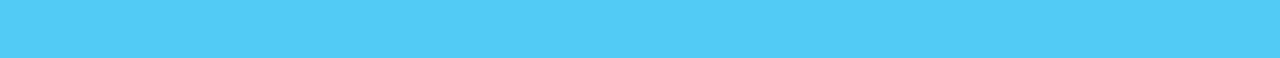
==== commit 2d937e53: "sdasda" ====
--- a/index.html
+++ b/index.html
@@ -283,7 +283,7 @@
   <div class="container">
     <div class="row-fluid" >
       <div class="span5 text-center">
-        <img class="img-circle" style="max-width:300px" src="la-sal-botella.jpg" alt="Foto Empordaigua">
+        <img class="img" style="max-width:300px" src="la-sal-botella.jpg" alt="Foto Empordaigua">
       </div>
       <div class="span7">
         <h4>Engagés à la gestion efficace et responsable de l’eau</h4>
